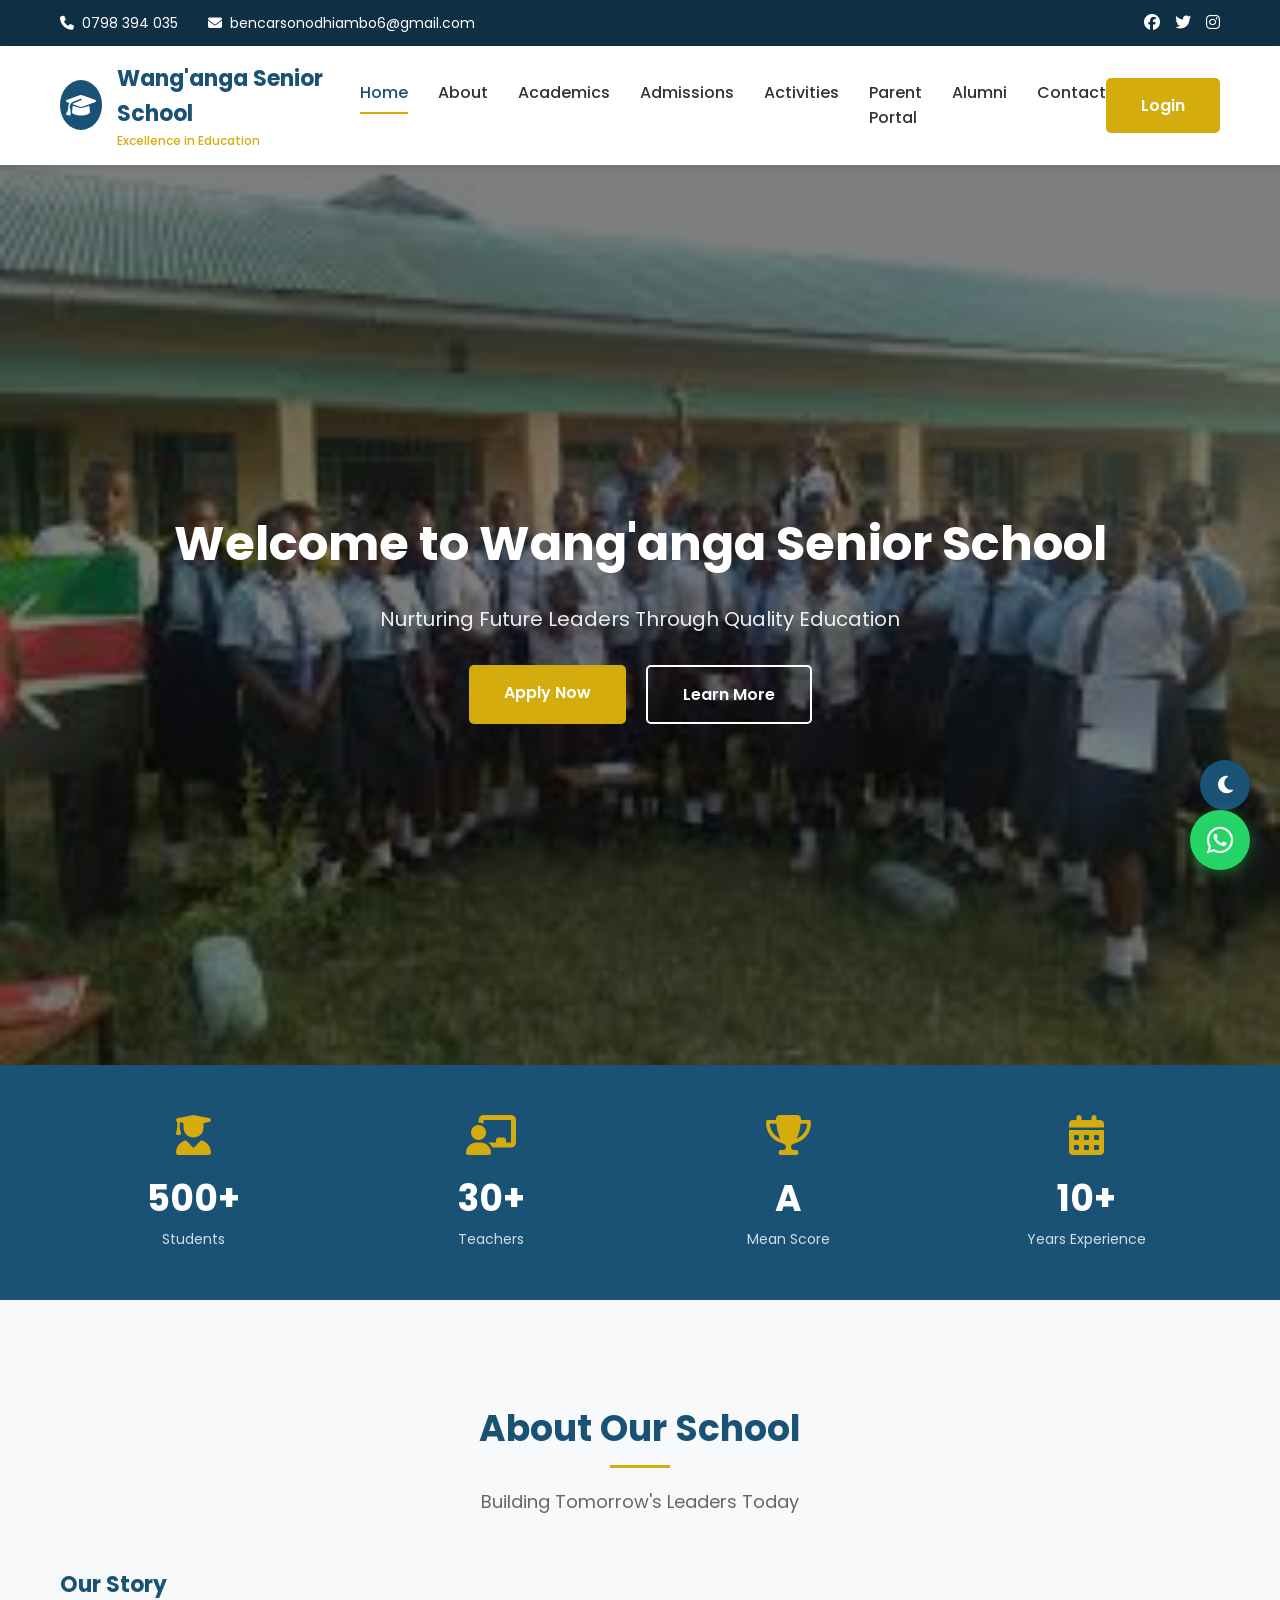
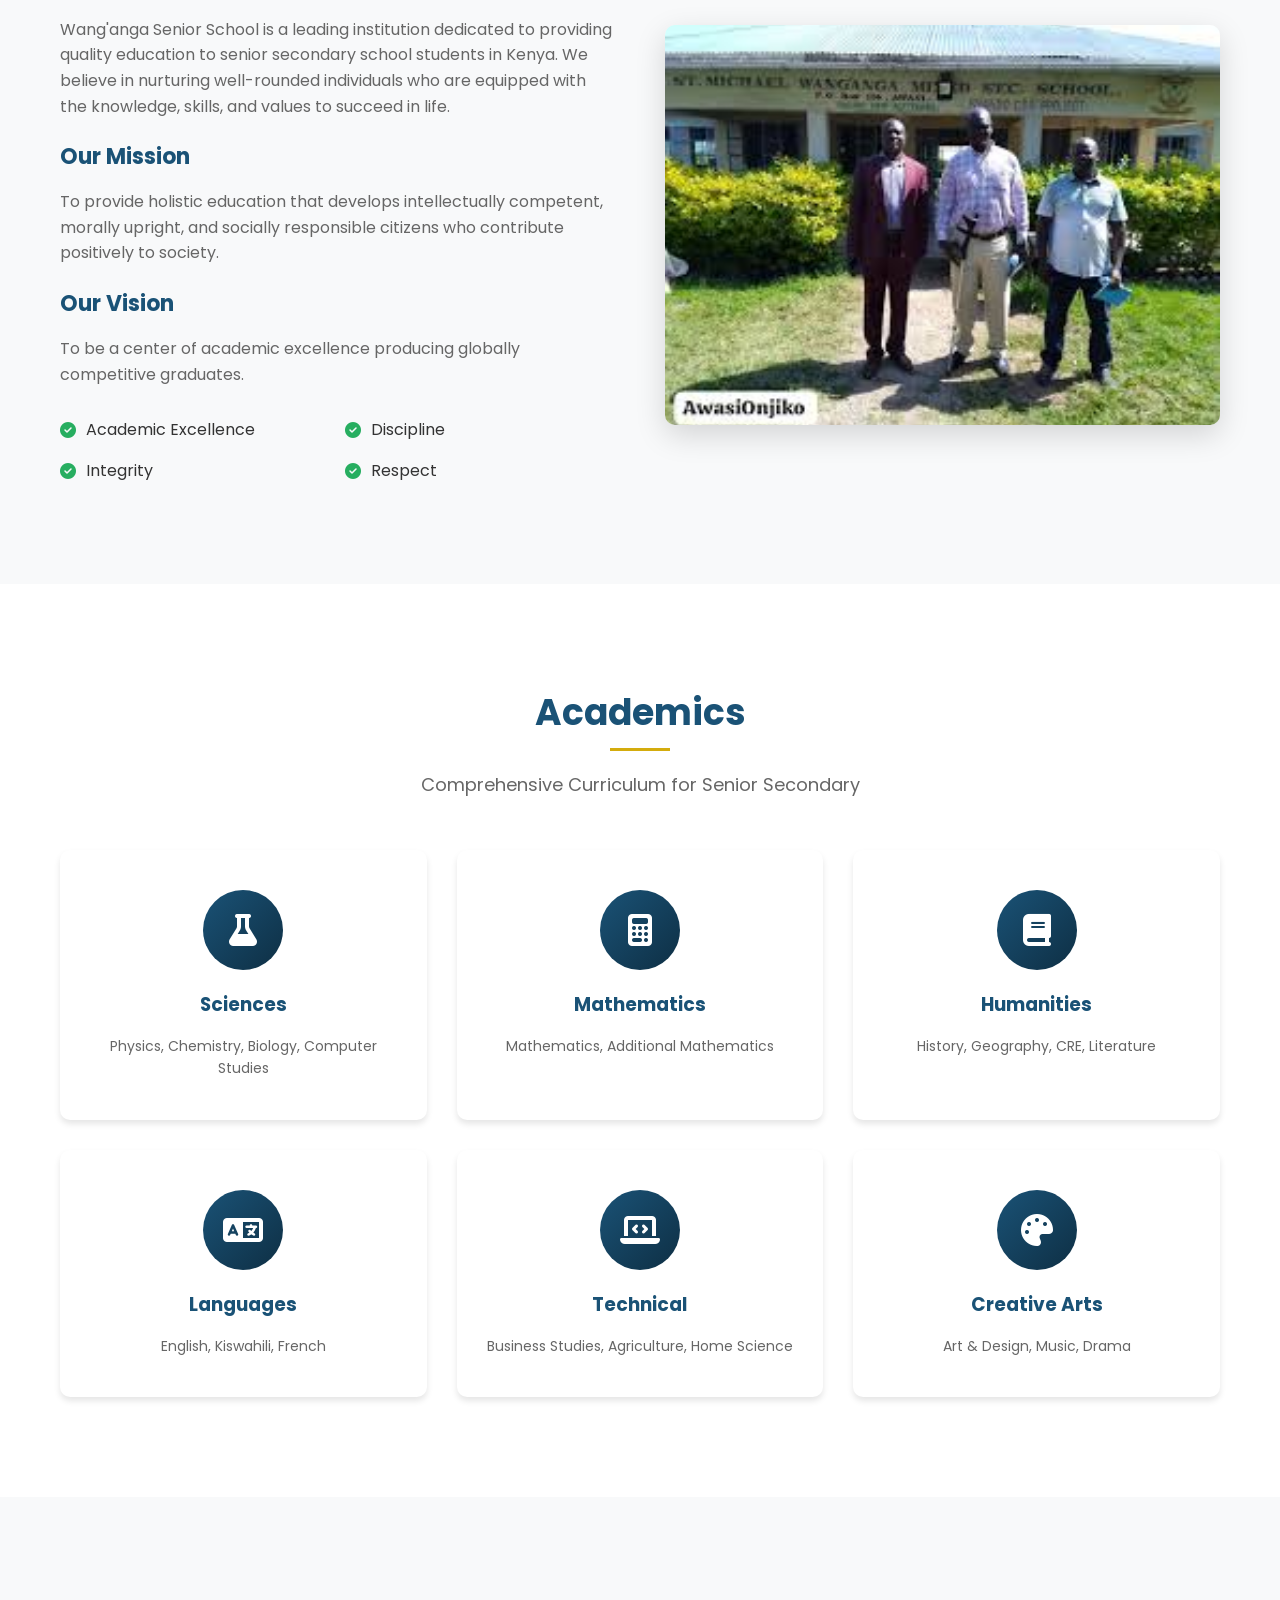
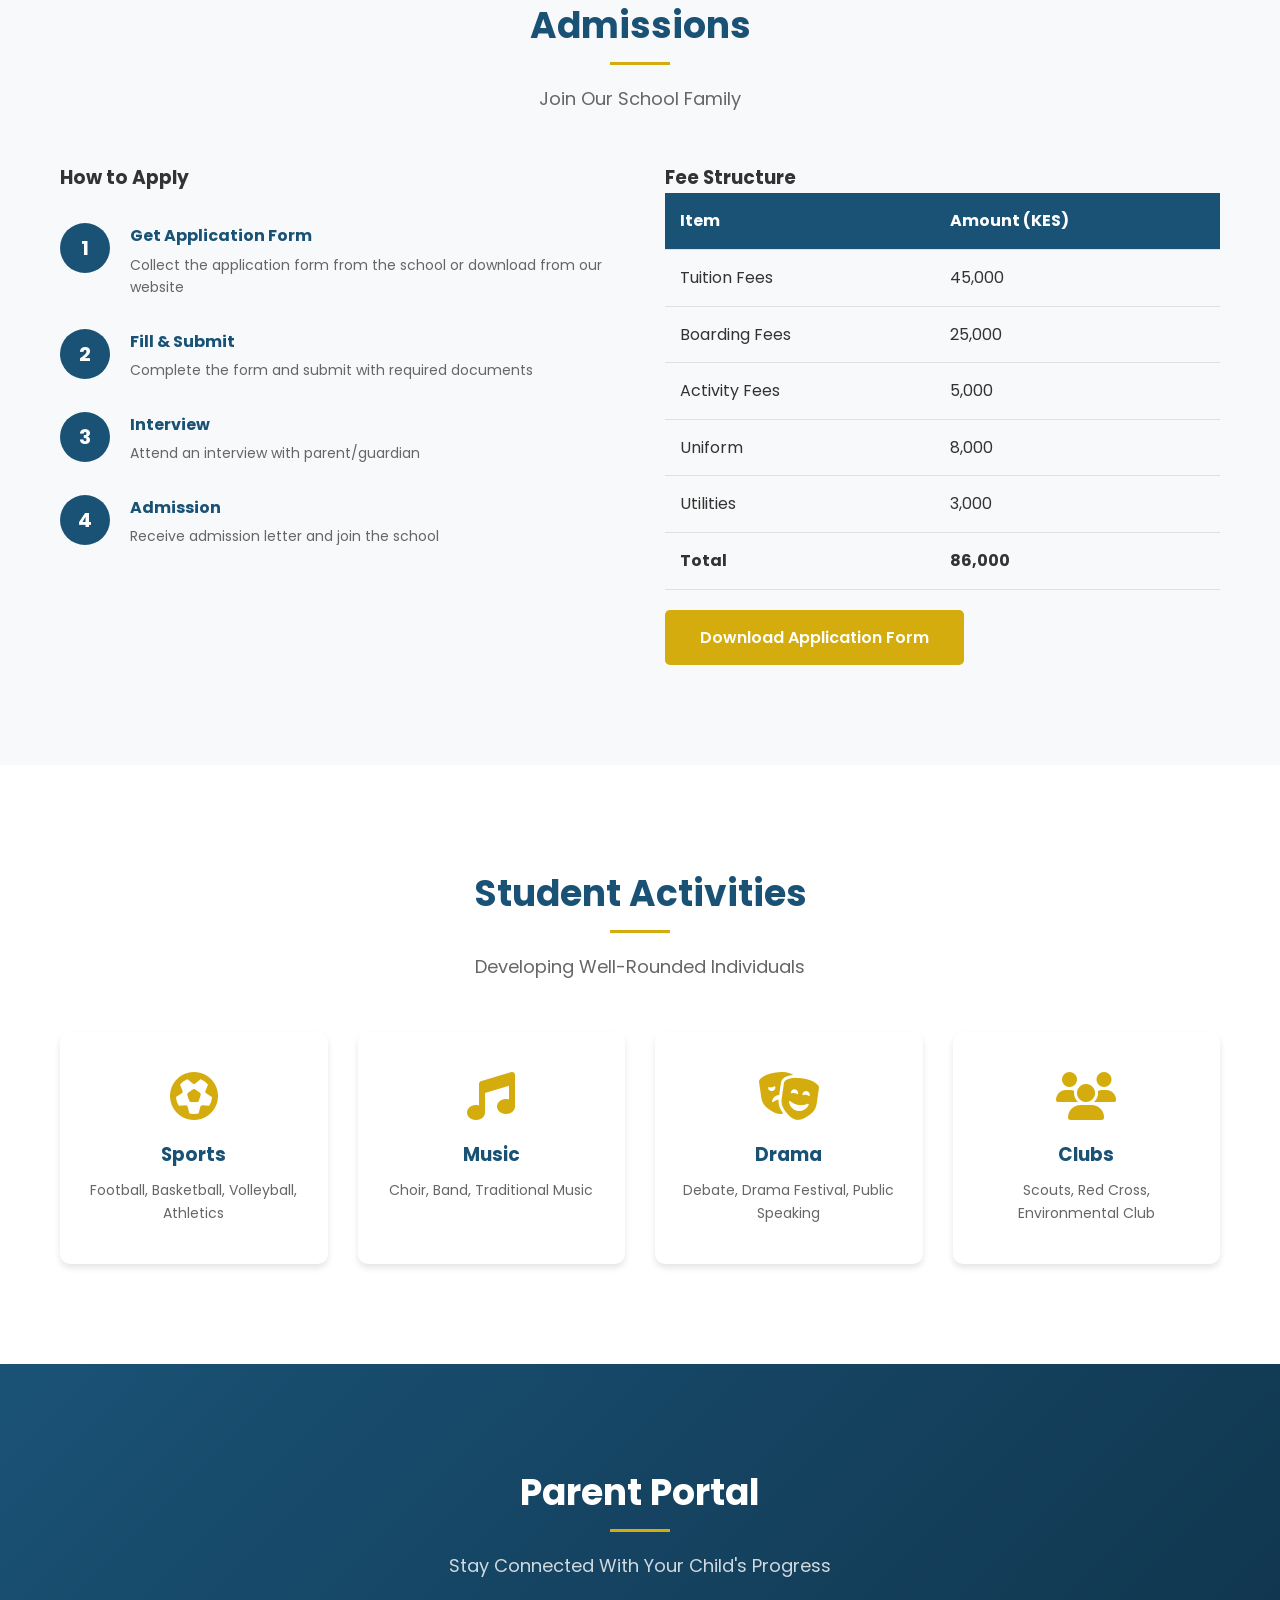
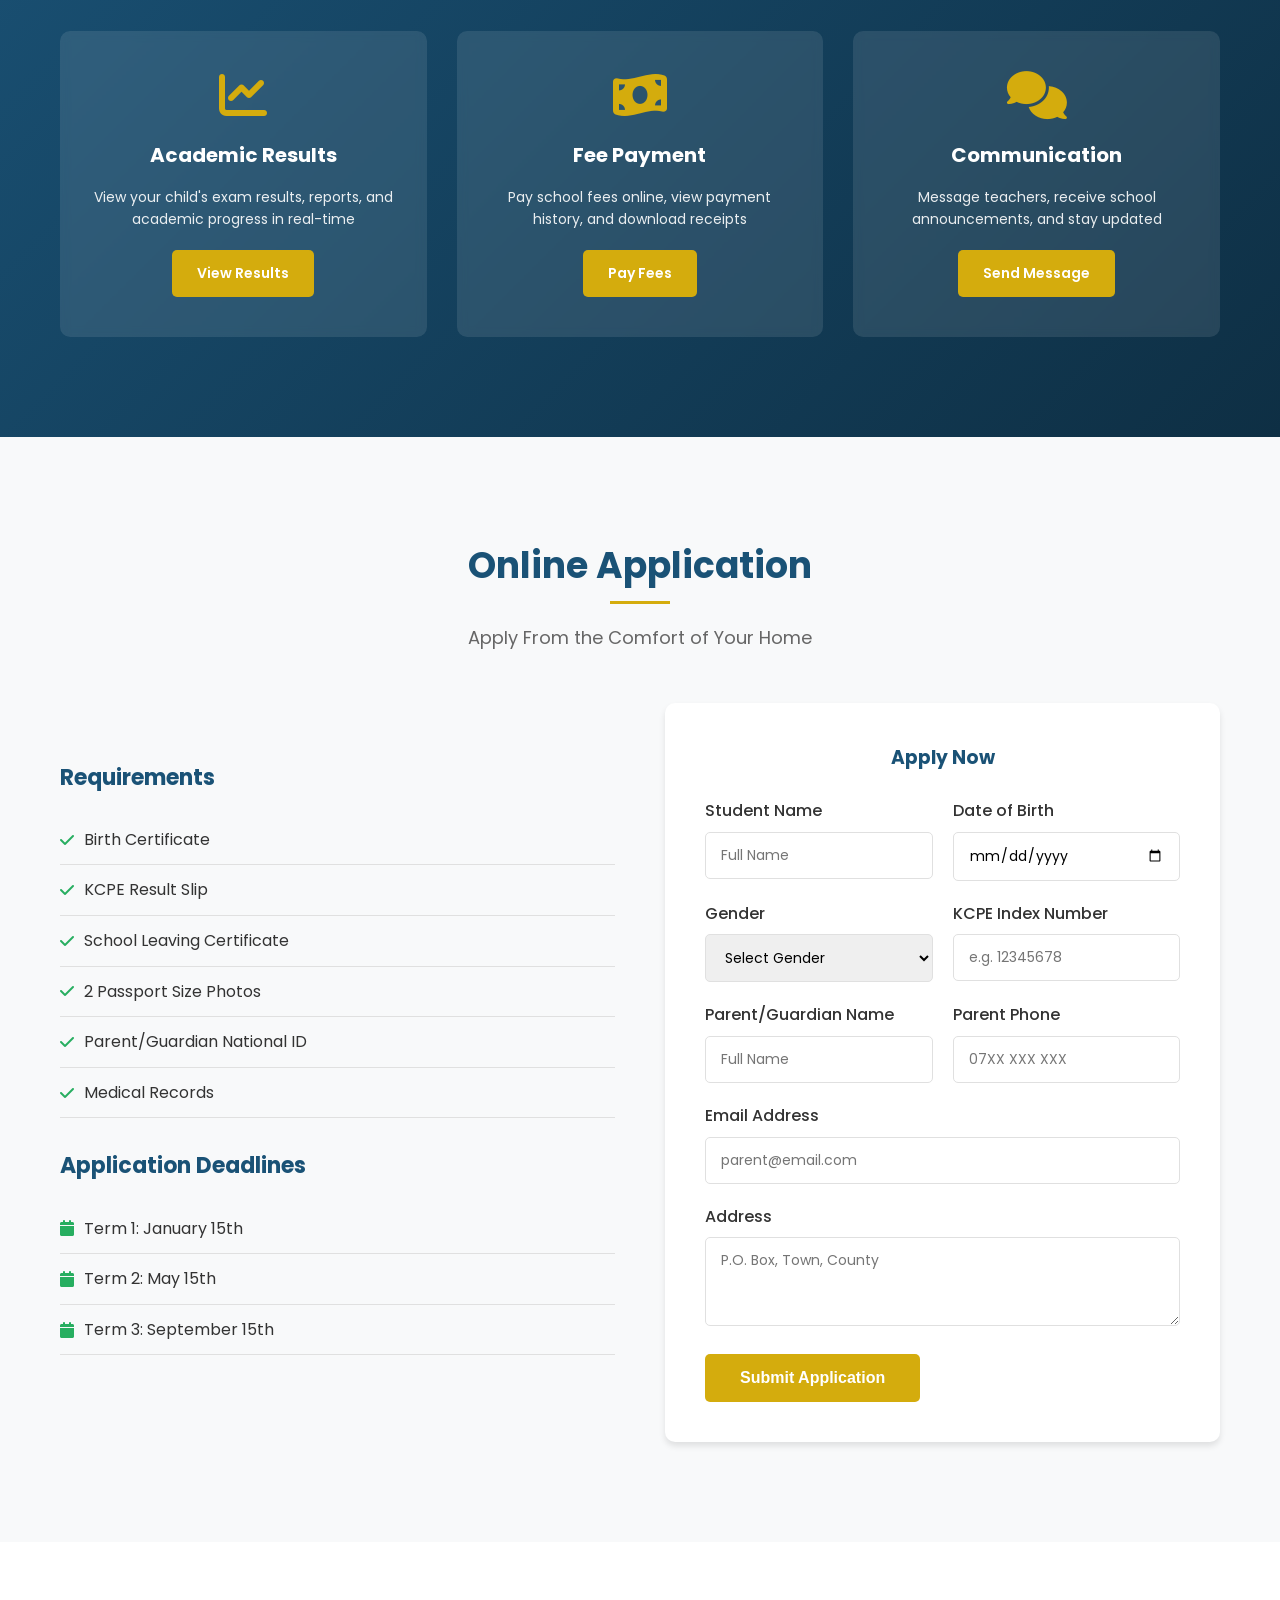
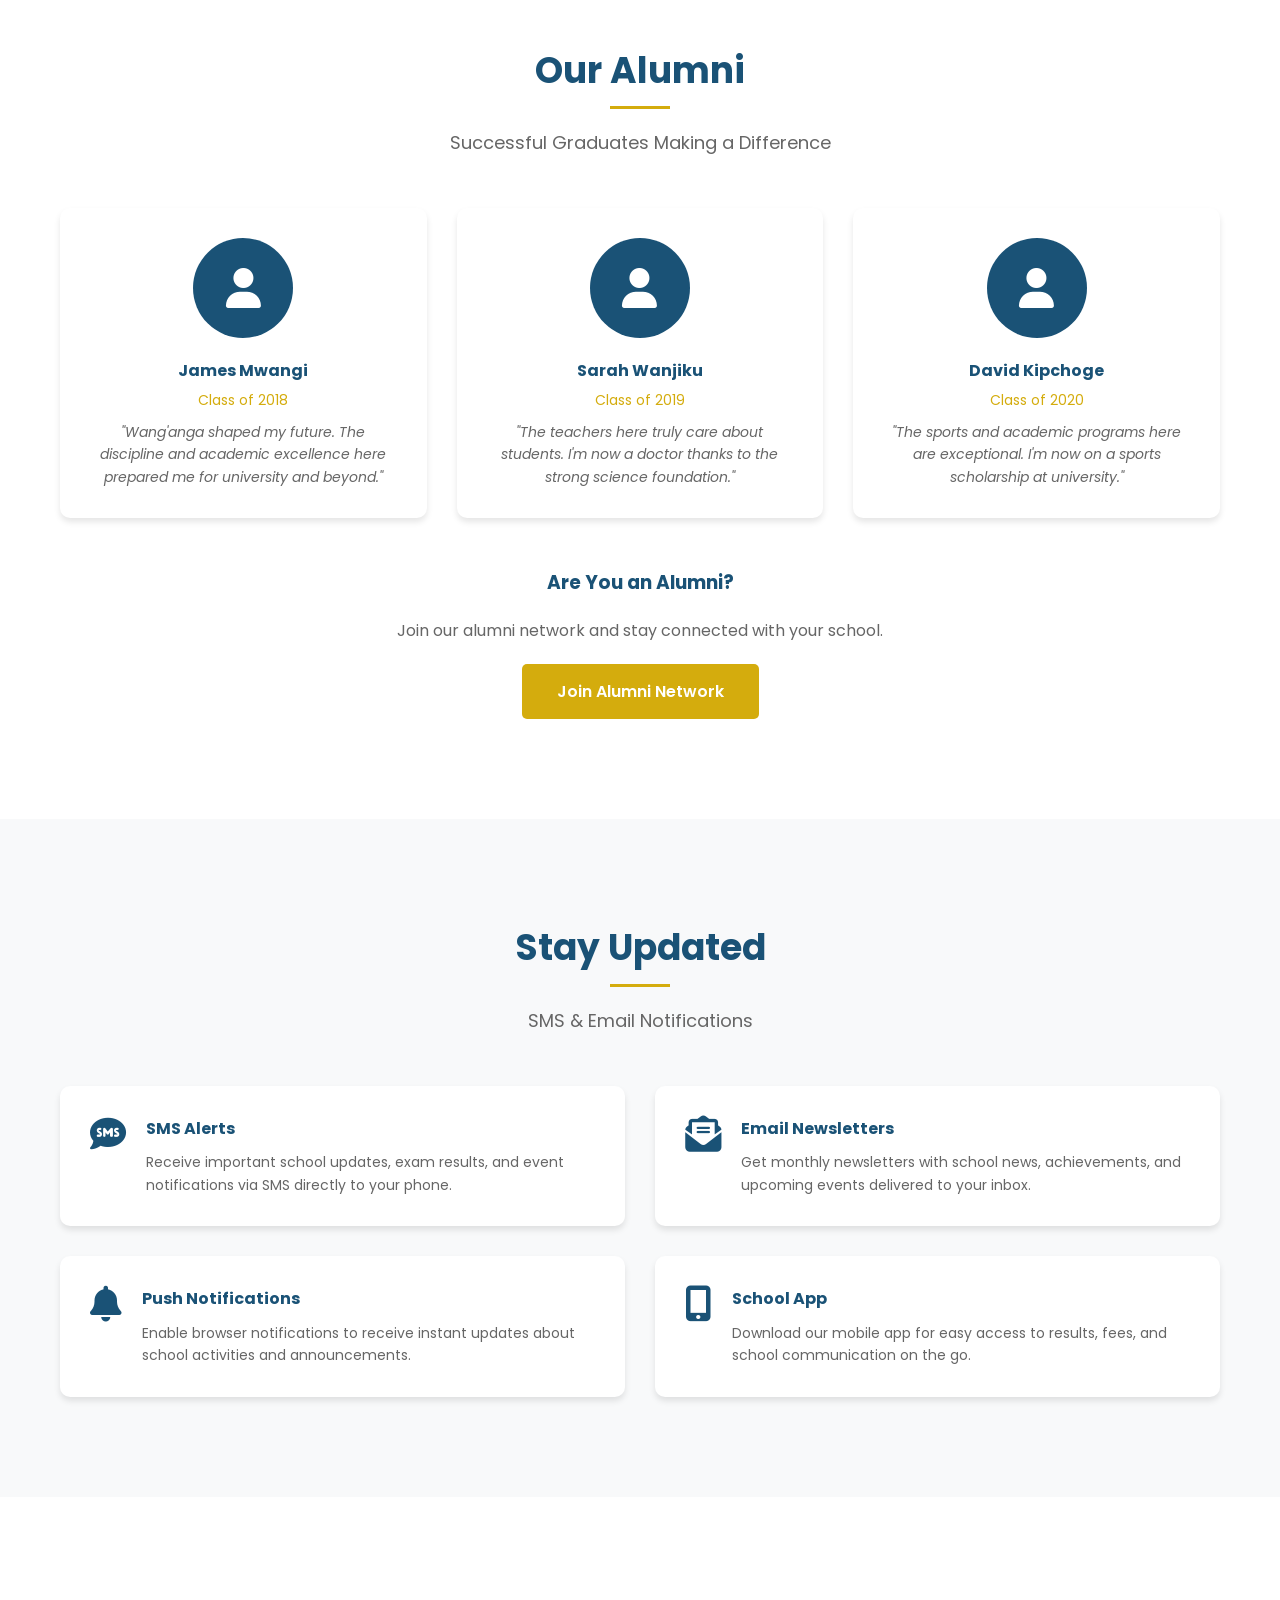
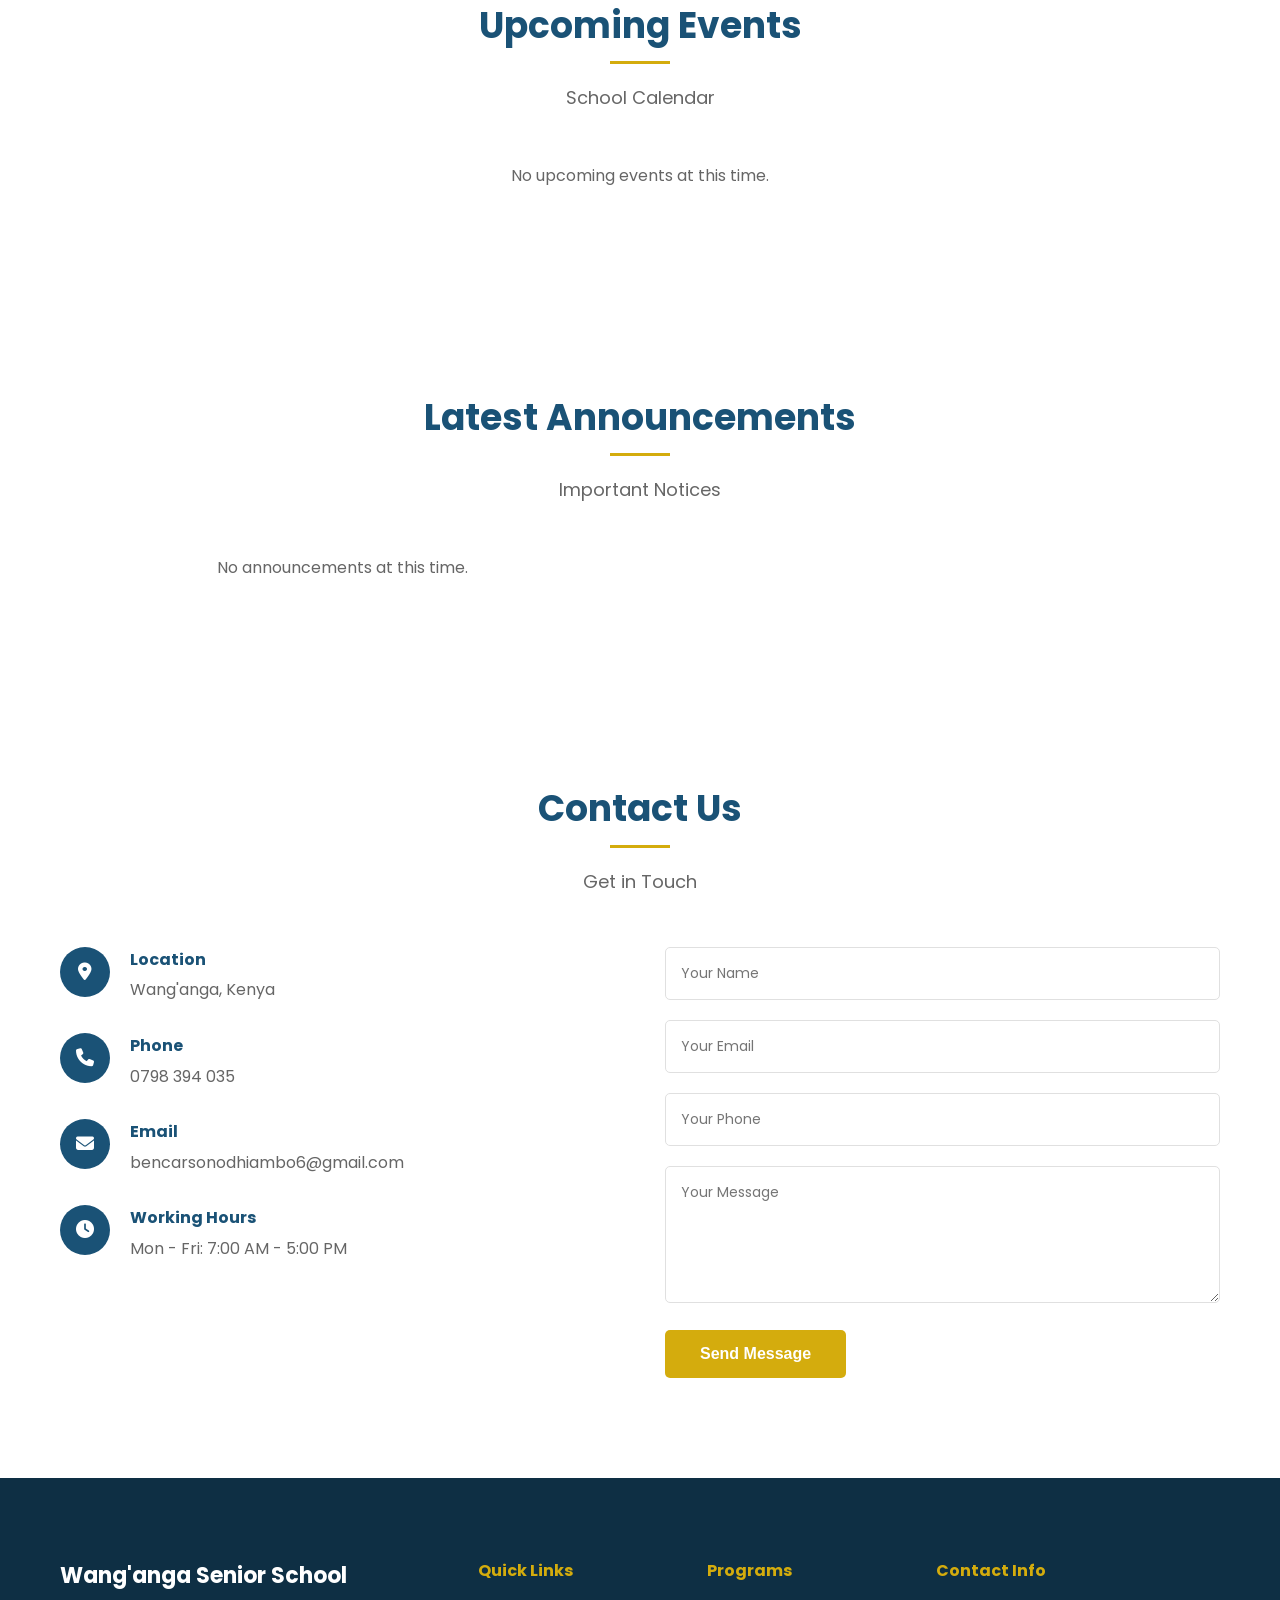
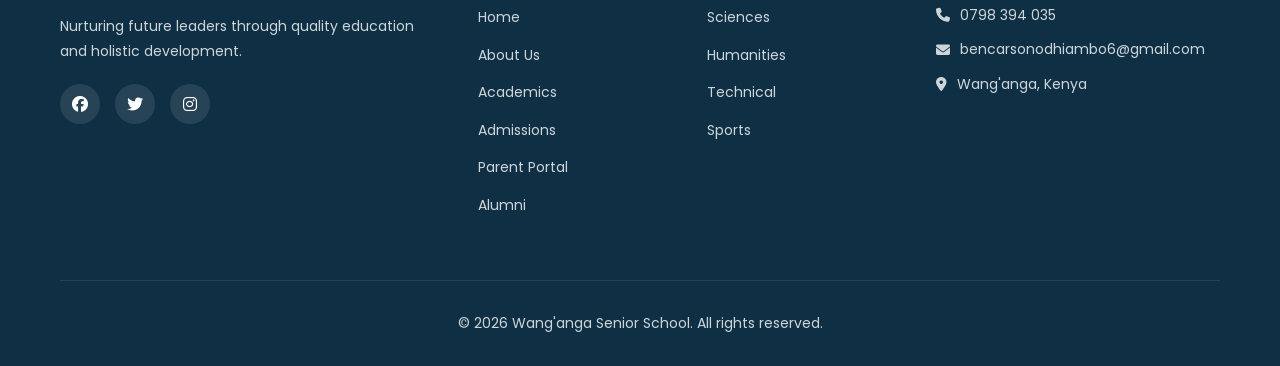
==== index.html @ b23c4b10 "Initial commit - Complete Wang'anga Senior School website with all portals, grading, attendance, tim" ====
<!DOCTYPE html>
<html lang="en">
<head>
    <meta charset="UTF-8">
    <meta name="viewport" content="width=device-width, initial-scale=1.0">
    <title>Wang'anga Senior School | Excellence in Education</title>
    <link rel="icon" type="image/svg+xml" href="images/favicon.svg">
    <link rel="manifest" href="manifest.json">
    <meta name="theme-color" content="#1a5276">
    <meta name="apple-mobile-web-app-capable" content="yes">
    <meta name="apple-mobile-web-app-status-bar-style" content="black-translucent">
    <link rel="apple-touch-icon" href="images/favicon.svg">
    <link rel="stylesheet" href="style.css">
    <link rel="preconnect" href="https://fonts.googleapis.com">
    <link href="https://fonts.googleapis.com/css2?family=Poppins:wght@300;400;500;600;700&display=swap" rel="stylesheet">
    <link rel="stylesheet" href="https://cdnjs.cloudflare.com/ajax/libs/font-awesome/6.4.0/css/all.min.css">
</head>
<body>

    <!-- Top Bar -->
    <div class="top-bar">
        <div class="container">
            <div class="top-bar-left">
                <span><i class="fas fa-phone"></i> 0798 394 035</span>
                <span><i class="fas fa-envelope"></i> bencarsonodhiambo6@gmail.com</span>
            </div>
            <div class="top-bar-right">
                <a href="#"><i class="fab fa-facebook"></i></a>
                <a href="#"><i class="fab fa-twitter"></i></a>
                <a href="#"><i class="fab fa-instagram"></i></a>
            </div>
        </div>
    </div>

    <!-- Header -->
    <header class="header">
        <div class="container">
            <div class="logo">
                <div class="logo-icon">
                    <i class="fas fa-graduation-cap"></i>
                </div>
                <div class="logo-text">
                    <h1>Wang'anga Senior School</h1>
                    <p>Excellence in Education</p>
                </div>
            </div>
            <nav class="nav">
                <ul>
                    <li><a href="#home" class="active">Home</a></li>
                    <li><a href="#about">About</a></li>
                    <li><a href="#academics">Academics</a></li>
                    <li><a href="#admissions">Admissions</a></li>
                    <li><a href="#activities">Activities</a></li>
                    <li><a href="#portal">Parent Portal</a></li>
                    <li><a href="#alumni">Alumni</a></li>
                    <li><a href="#contact">Contact</a></li>
                </ul>
            </nav>
            <div class="menu-toggle">
                <i class="fas fa-bars"></i>
            </div>
            <a href="login.html" class="btn btn-primary header-login-btn">Login</a>
        </div>
    </header>

    <!-- Hero Section -->
    <section id="home" class="hero">
        <div class="hero-overlay"></div>
        <div class="hero-content">
            <h2>Welcome to Wang'anga Senior School</h2>
            <p>Nurturing Future Leaders Through Quality Education</p>
            <div class="hero-buttons">
                <a href="#admissions" class="btn btn-primary">Apply Now</a>
                <a href="#about" class="btn btn-secondary">Learn More</a>
            </div>
        </div>
    </section>

    <!-- Stats Section -->
    <section class="stats">
        <div class="container">
            <div class="stat-item">
                <i class="fas fa-user-graduate"></i>
                <h3>500+</h3>
                <p>Students</p>
            </div>
            <div class="stat-item">
                <i class="fas fa-chalkboard-teacher"></i>
                <h3>30+</h3>
                <p>Teachers</p>
            </div>
            <div class="stat-item">
                <i class="fas fa-trophy"></i>
                <h3>A</h3>
                <p>Mean Score</p>
            </div>
            <div class="stat-item">
                <i class="fas fa-calendar-alt"></i>
                <h3>10+</h3>
                <p>Years Experience</p>
            </div>
        </div>
    </section>

    <!-- About Section -->
    <section id="about" class="about">
        <div class="container">
            <div class="section-header">
                <h2>About Our School</h2>
                <p>Building Tomorrow's Leaders Today</p>
            </div>
            <div class="about-content">
                <div class="about-text">
                    <h3>Our Story</h3>
                    <p>Wang'anga Senior School is a leading institution dedicated to providing quality education to senior secondary school students in Kenya. We believe in nurturing well-rounded individuals who are equipped with the knowledge, skills, and values to succeed in life.</p>
                    
                    <h3>Our Mission</h3>
                    <p>To provide holistic education that develops intellectually competent, morally upright, and socially responsible citizens who contribute positively to society.</p>
                    
                    <h3>Our Vision</h3>
                    <p>To be a center of academic excellence producing globally competitive graduates.</p>

                    <div class="values">
                        <div class="value-item">
                            <i class="fas fa-check-circle"></i>
                            <span>Academic Excellence</span>
                        </div>
                        <div class="value-item">
                            <i class="fas fa-check-circle"></i>
                            <span>Discipline</span>
                        </div>
                        <div class="value-item">
                            <i class="fas fa-check-circle"></i>
                            <span>Integrity</span>
                        </div>
                        <div class="value-item">
                            <i class="fas fa-check-circle"></i>
                            <span>Respect</span>
                        </div>
                    </div>
                </div>
                <div class="about-image">
                    <div class="school-photo">
                        <img src="images/school-photo.jpg" alt="Wang'anga Senior School">
                    </div>
                </div>
            </div>
        </div>
    </section>

    <!-- Academics Section -->
    <section id="academics" class="academics">
        <div class="container">
            <div class="section-header">
                <h2>Academics</h2>
                <p>Comprehensive Curriculum for Senior Secondary</p>
            </div>
            <div class="academic-grid">
                <div class="academic-card">
                    <div class="card-icon">
                        <i class="fas fa-flask"></i>
                    </div>
                    <h3>Sciences</h3>
                    <p>Physics, Chemistry, Biology, Computer Studies</p>
                </div>
                <div class="academic-card">
                    <div class="card-icon">
                        <i class="fas fa-calculator"></i>
                    </div>
                    <h3>Mathematics</h3>
                    <p>Mathematics, Additional Mathematics</p>
                </div>
                <div class="academic-card">
                    <div class="card-icon">
                        <i class="fas fa-book"></i>
                    </div>
                    <h3>Humanities</h3>
                    <p>History, Geography, CRE, Literature</p>
                </div>
                <div class="academic-card">
                    <div class="card-icon">
                        <i class="fas fa-language"></i>
                    </div>
                    <h3>Languages</h3>
                    <p>English, Kiswahili, French</p>
                </div>
                <div class="academic-card">
                    <div class="card-icon">
                        <i class="fas fa-laptop-code"></i>
                    </div>
                    <h3>Technical</h3>
                    <p>Business Studies, Agriculture, Home Science</p>
                </div>
                <div class="academic-card">
                    <div class="card-icon">
                        <i class="fas fa-palette"></i>
                    </div>
                    <h3>Creative Arts</h3>
                    <p>Art & Design, Music, Drama</p>
                </div>
            </div>
        </div>
    </section>

    <!-- Admissions Section -->
    <section id="admissions" class="admissions">
        <div class="container">
            <div class="section-header">
                <h2>Admissions</h2>
                <p>Join Our School Family</p>
            </div>
            <div class="admissions-content">
                <div class="admission-info">
                    <h3>How to Apply</h3>
                    <div class="steps">
                        <div class="step">
                            <div class="step-number">1</div>
                            <div class="step-text">
                                <h4>Get Application Form</h4>
                                <p>Collect the application form from the school or download from our website</p>
                            </div>
                        </div>
                        <div class="step">
                            <div class="step-number">2</div>
                            <div class="step-text">
                                <h4>Fill & Submit</h4>
                                <p>Complete the form and submit with required documents</p>
                            </div>
                        </div>
                        <div class="step">
                            <div class="step-number">3</div>
                            <div class="step-text">
                                <h4>Interview</h4>
                                <p>Attend an interview with parent/guardian</p>
                            </div>
                        </div>
                        <div class="step">
                            <div class="step-number">4</div>
                            <div class="step-text">
                                <h4>Admission</h4>
                                <p>Receive admission letter and join the school</p>
                            </div>
                        </div>
                    </div>
                </div>
                <div class="fee-structure">
                    <h3>Fee Structure</h3>
                    <table>
                        <tr>
                            <th>Item</th>
                            <th>Amount (KES)</th>
                        </tr>
                        <tr>
                            <td>Tuition Fees</td>
                            <td>45,000</td>
                        </tr>
                        <tr>
                            <td>Boarding Fees</td>
                            <td>25,000</td>
                        </tr>
                        <tr>
                            <td>Activity Fees</td>
                            <td>5,000</td>
                        </tr>
                        <tr>
                            <td>Uniform</td>
                            <td>8,000</td>
                        </tr>
                        <tr>
                            <td>Utilities</td>
                            <td>3,000</td>
                        </tr>
                        <tr class="total">
                            <td><strong>Total</strong></td>
                            <td><strong>86,000</strong></td>
                        </tr>
                    </table>
                    <a href="#" class="btn btn-primary">Download Application Form</a>
                </div>
            </div>
        </div>
    </section>

    <!-- Activities Section -->
    <section id="activities" class="activities">
        <div class="container">
            <div class="section-header">
                <h2>Student Activities</h2>
                <p>Developing Well-Rounded Individuals</p>
            </div>
            <div class="activities-grid">
                <div class="activity-card">
                    <i class="fas fa-futbol"></i>
                    <h3>Sports</h3>
                    <p>Football, Basketball, Volleyball, Athletics</p>
                </div>
                <div class="activity-card">
                    <i class="fas fa-music"></i>
                    <h3>Music</h3>
                    <p>Choir, Band, Traditional Music</p>
                </div>
                <div class="activity-card">
                    <i class="fas fa-theater-masks"></i>
                    <h3>Drama</h3>
                    <p>Debate, Drama Festival, Public Speaking</p>
                </div>
                <div class="activity-card">
                    <i class="fas fa-users"></i>
                    <h3>Clubs</h3>
                    <p>Scouts, Red Cross, Environmental Club</p>
                </div>
            </div>
        </div>
    </section>

    <!-- Parent Portal Section -->
    <section id="portal" class="parent-portal">
        <div class="container">
            <div class="section-header">
                <h2>Parent Portal</h2>
                <p>Stay Connected With Your Child's Progress</p>
            </div>
            <div class="portal-grid">
                <div class="portal-card">
                    <i class="fas fa-chart-line"></i>
                    <h3>Academic Results</h3>
                    <p>View your child's exam results, reports, and academic progress in real-time</p>
                    <a href="#" class="btn">View Results</a>
                </div>
                <div class="portal-card">
                    <i class="fas fa-money-bill-wave"></i>
                    <h3>Fee Payment</h3>
                    <p>Pay school fees online, view payment history, and download receipts</p>
                    <a href="#" class="btn">Pay Fees</a>
                </div>
                <div class="portal-card">
                    <i class="fas fa-comments"></i>
                    <h3>Communication</h3>
                    <p>Message teachers, receive school announcements, and stay updated</p>
                    <a href="#" class="btn">Send Message</a>
                </div>
            </div>
        </div>
    </section>

    <!-- Online Application Section -->
    <section id="apply" class="online-application">
        <div class="container">
            <div class="section-header">
                <h2>Online Application</h2>
                <p>Apply From the Comfort of Your Home</p>
            </div>
            <div class="application-content">
                <div class="requirements-list">
                    <h4>Requirements</h4>
                    <ul>
                        <li><i class="fas fa-check"></i> Birth Certificate</li>
                        <li><i class="fas fa-check"></i> KCPE Result Slip</li>
                        <li><i class="fas fa-check"></i> School Leaving Certificate</li>
                        <li><i class="fas fa-check"></i> 2 Passport Size Photos</li>
                        <li><i class="fas fa-check"></i> Parent/Guardian National ID</li>
                        <li><i class="fas fa-check"></i> Medical Records</li>
                    </ul>
                    <h4>Application Deadlines</h4>
                    <ul>
                        <li><i class="fas fa-calendar"></i> Term 1: January 15th</li>
                        <li><i class="fas fa-calendar"></i> Term 2: May 15th</li>
                        <li><i class="fas fa-calendar"></i> Term 3: September 15th</li>
                    </ul>
                </div>
                <div class="application-form">
                    <h3>Apply Now</h3>
                    <form>
                        <div class="form-row">
                            <div class="form-group">
                                <label>Student Name</label>
                                <input type="text" placeholder="Full Name" required>
                            </div>
                            <div class="form-group">
                                <label>Date of Birth</label>
                                <input type="date" required>
                            </div>
                        </div>
                        <div class="form-row">
                            <div class="form-group">
                                <label>Gender</label>
                                <select required>
                                    <option value="">Select Gender</option>
                                    <option value="male">Male</option>
                                    <option value="female">Female</option>
                                </select>
                            </div>
                            <div class="form-group">
                                <label>KCPE Index Number</label>
                                <input type="text" placeholder="e.g. 12345678" required>
                            </div>
                        </div>
                        <div class="form-row">
                            <div class="form-group">
                                <label>Parent/Guardian Name</label>
                                <input type="text" placeholder="Full Name" required>
                            </div>
                            <div class="form-group">
                                <label>Parent Phone</label>
                                <input type="tel" placeholder="07XX XXX XXX" required>
                            </div>
                        </div>
                        <div class="form-group">
                            <label>Email Address</label>
                            <input type="email" placeholder="parent@email.com" required>
                        </div>
                        <div class="form-group">
                            <label>Address</label>
                            <textarea placeholder="P.O. Box, Town, County" rows="3" required></textarea>
                        </div>
                        <button type="submit" class="btn btn-primary">Submit Application</button>
                    </form>
                </div>
            </div>
        </div>
    </section>

    <!-- Alumni Section -->
    <section id="alumni" class="alumni">
        <div class="container">
            <div class="section-header">
                <h2>Our Alumni</h2>
                <p>Successful Graduates Making a Difference</p>
            </div>
            <div class="alumni-content" id="alumniList">
                <!-- Populated dynamically -->
            </div>
            <div class="alumni-cta" style="text-align: center; margin-top: 50px;">
                <h3 style="margin-bottom: 20px; color: var(--primary);">Are You an Alumni?</h3>
                <p style="margin-bottom: 20px; color: var(--text-light);">Join our alumni network and stay connected with your school.</p>
                <a href="alumni-apply.html" class="btn btn-primary">Join Alumni Network</a>
            </div>
        </div>
    </section>

    <script>
        // Load approved alumni
        (function() {
            const alumni = JSON.parse(localStorage.getItem('wanganga_alumni') || '[]');
            const approved = alumni.filter(a => a.status === 'Approved');
            const list = document.getElementById('alumniList');
            if (!approved.length) {
                list.innerHTML = `
                    <div class="alumni-card"><div class="alumni-avatar"><i class="fas fa-user"></i></div><h4>James Mwangi</h4><div class="year">Class of 2018</div><p>"Wang'anga shaped my future. The discipline and academic excellence here prepared me for university and beyond."</p></div>
                    <div class="alumni-card"><div class="alumni-avatar"><i class="fas fa-user"></i></div><h4>Sarah Wanjiku</h4><div class="year">Class of 2019</div><p>"The teachers here truly care about students. I'm now a doctor thanks to the strong science foundation."</p></div>
                    <div class="alumni-card"><div class="alumni-avatar"><i class="fas fa-user"></i></div><h4>David Kipchoge</h4><div class="year">Class of 2020</div><p>"The sports and academic programs here are exceptional. I'm now on a sports scholarship at university."</p></div>
                `;
            } else {
                list.innerHTML = approved.slice(0, 6).map(a => `
                    <div class="alumni-card">
                        <div class="alumni-avatar"><i class="fas fa-user-graduate"></i></div>
                        <h4>${a.currentName || a.name}</h4>
                        <div class="year">KCSE ${a.kcseYear}</div>
                        <p>${a.message || 'Proud alumni of Wang\'anga Senior School.'}</p>
                        <small style="color:var(--text-light)">${a.occupation || ''} ${a.company ? 'at ' + a.company : ''}</small>
                    </div>
                `).join('');
            }
        })();
    </script>

    <!-- Notifications Section -->
    <section class="notifications">
        <div class="container">
            <div class="section-header">
                <h2>Stay Updated</h2>
                <p>SMS & Email Notifications</p>
            </div>
            <div class="notifications-grid">
                <div class="notification-card">
                    <i class="fas fa-sms"></i>
                    <div>
                        <h4>SMS Alerts</h4>
                        <p>Receive important school updates, exam results, and event notifications via SMS directly to your phone.</p>
                    </div>
                </div>
                <div class="notification-card">
                    <i class="fas fa-envelope-open-text"></i>
                    <div>
                        <h4>Email Newsletters</h4>
                        <p>Get monthly newsletters with school news, achievements, and upcoming events delivered to your inbox.</p>
                    </div>
                </div>
                <div class="notification-card">
                    <i class="fas fa-bell"></i>
                    <div>
                        <h4>Push Notifications</h4>
                        <p>Enable browser notifications to receive instant updates about school activities and announcements.</p>
                    </div>
                </div>
                <div class="notification-card">
                    <i class="fas fa-mobile-alt"></i>
                    <div>
                        <h4>School App</h4>
                        <p>Download our mobile app for easy access to results, fees, and school communication on the go.</p>
                    </div>
                </div>
            </div>
        </div>
    </section>

    <!-- Upcoming Events -->
    <section class="activities" id="events-section">
        <div class="container">
            <div class="section-header">
                <h2>Upcoming Events</h2>
                <p>School Calendar</p>
            </div>
            <div class="activities-grid" id="homeEvents"><p style="text-align:center;color:var(--text-light)">Loading events...</p></div>
        </div>
    </section>

    <!-- Latest Announcements -->
    <section class="notifications" style="background:var(--white)">
        <div class="container">
            <div class="section-header">
                <h2>Latest Announcements</h2>
                <p>Important Notices</p>
            </div>
            <div class="notifications-grid" id="homeAnnouncements"><p style="text-align:center;color:var(--text-light)">Loading announcements...</p></div>
        </div>
    </section>

    <!-- Contact Section -->
    <section id="contact" class="contact">
        <div class="container">
            <div class="section-header">
                <h2>Contact Us</h2>
                <p>Get in Touch</p>
            </div>
            <div class="contact-content">
                <div class="contact-info">
                    <div class="contact-item">
                        <i class="fas fa-map-marker-alt"></i>
                        <div>
                            <h4>Location</h4>
                            <p>Wang'anga, Kenya</p>
                        </div>
                    </div>
                    <div class="contact-item">
                        <i class="fas fa-phone"></i>
                        <div>
                            <h4>Phone</h4>
                            <p>0798 394 035</p>
                        </div>
                    </div>
                    <div class="contact-item">
                        <i class="fas fa-envelope"></i>
                        <div>
                            <h4>Email</h4>
                            <p>bencarsonodhiambo6@gmail.com</p>
                        </div>
                    </div>
                    <div class="contact-item">
                        <i class="fas fa-clock"></i>
                        <div>
                            <h4>Working Hours</h4>
                            <p>Mon - Fri: 7:00 AM - 5:00 PM</p>
                        </div>
                    </div>
                </div>
                <div class="contact-form">
                    <form>
                        <div class="form-group">
                            <input type="text" placeholder="Your Name" required>
                        </div>
                        <div class="form-group">
                            <input type="email" placeholder="Your Email" required>
                        </div>
                        <div class="form-group">
                            <input type="tel" placeholder="Your Phone" required>
                        </div>
                        <div class="form-group">
                            <textarea placeholder="Your Message" rows="5" required></textarea>
                        </div>
                        <button type="submit" class="btn btn-primary">Send Message</button>
                    </form>
                </div>
            </div>
        </div>
    </section>

    <!-- Footer -->
    <footer class="footer">
        <div class="container">
            <div class="footer-grid">
                <div class="footer-col">
                    <h3>Wang'anga Senior School</h3>
                    <p>Nurturing future leaders through quality education and holistic development.</p>
                    <div class="social-links">
                        <a href="#"><i class="fab fa-facebook"></i></a>
                        <a href="#"><i class="fab fa-twitter"></i></a>
                        <a href="#"><i class="fab fa-instagram"></i></a>
                    </div>
                </div>
                <div class="footer-col">
                    <h4>Quick Links</h4>
                    <ul>
                        <li><a href="#home">Home</a></li>
                        <li><a href="#about">About Us</a></li>
                        <li><a href="#academics">Academics</a></li>
                        <li><a href="#admissions">Admissions</a></li>
                        <li><a href="#portal">Parent Portal</a></li>
                        <li><a href="#alumni">Alumni</a></li>
                    </ul>
                </div>
                <div class="footer-col">
                    <h4>Programs</h4>
                    <ul>
                        <li><a href="#">Sciences</a></li>
                        <li><a href="#">Humanities</a></li>
                        <li><a href="#">Technical</a></li>
                        <li><a href="#">Sports</a></li>
                    </ul>
                </div>
                <div class="footer-col">
                    <h4>Contact Info</h4>
                    <ul class="contact-list">
                        <li><i class="fas fa-phone"></i> 0798 394 035</li>
                        <li><i class="fas fa-envelope"></i> bencarsonodhiambo6@gmail.com</li>
                        <li><i class="fas fa-map-marker-alt"></i> Wang'anga, Kenya</li>
                    </ul>
                </div>
            </div>
            <div class="footer-bottom">
                <p>&copy; 2026 Wang'anga Senior School. All rights reserved.</p>
            </div>
        </div>
    </footer>

    <!-- WhatsApp Chat Widget -->
    <div class="whatsapp-widget">
        <div class="whatsapp-popup" id="whatsappPopup">
            <div class="whatsapp-popup-header">
                <h4>Wang'anga Senior School</h4>
                <p>We typically reply within minutes</p>
            </div>
            <div class="whatsapp-popup-body">
                <p>Hello! How can we help you today? Click below to chat with us on WhatsApp.</p>
                <a href="https://wa.me/254798394035?text=Hello%20Wang'anga%20Senior%20School%2C%20I%20would%20like%20to%20inquire%20about%20admissions." target="_blank">
                    <i class="fab fa-whatsapp"></i> Start Chat
                </a>
            </div>
        </div>
        <div class="whatsapp-btn" onclick="toggleWhatsApp()">
            <i class="fab fa-whatsapp"></i>
        </div>
    </div>

    <script>
        // Mobile Menu Toggle
        const menuToggle = document.querySelector('.menu-toggle');
        const nav = document.querySelector('.nav');

        menuToggle.addEventListener('click', () => {
            nav.classList.toggle('active');
        });

        // Smooth Scrolling
        document.querySelectorAll('a[href^="#"]').forEach(anchor => {
            anchor.addEventListener('click', function(e) {
                e.preventDefault();
                const target = document.querySelector(this.getAttribute('href'));
                if (target) {
                    target.scrollIntoView({ behavior: 'smooth' });
                }
            });
        });

        // Header Scroll Effect
        window.addEventListener('scroll', () => {
            const header = document.querySelector('.header');
            if (window.scrollY > 100) {
                header.classList.add('scrolled');
            } else {
                header.classList.remove('scrolled');
            }
        });

        // WhatsApp Widget Toggle
        function toggleWhatsApp() {
            const popup = document.getElementById('whatsappPopup');
            popup.classList.toggle('active');
        }

        // Close WhatsApp popup when clicking outside
        document.addEventListener('click', (e) => {
            const widget = document.querySelector('.whatsapp-widget');
            const popup = document.getElementById('whatsappPopup');
            if (!widget.contains(e.target)) {
                popup.classList.remove('active');
            }
        });

        // Load Upcoming Events
        (function() {
            const events = JSON.parse(localStorage.getItem('wanganga_events') || '[]');
            const container = document.getElementById('homeEvents');
            if (!events.length) {
                container.innerHTML = '<p style="text-align:center;color:var(--text-light);grid-column:1/-1">No upcoming events at this time.</p>';
            } else {
                const sorted = events.sort((a, b) => new Date(a.date) - new Date(b.date)).slice(0, 6);
                const typeIcons = { event: 'fas fa-calendar-check', exam: 'fas fa-pen-fancy', holiday: 'fas fa-umbrella-beach', deadline: 'fas fa-clock' };
                const typeColors = { event: 'var(--primary)', exam: '#e74c3c', holiday: '#27ae60', deadline: '#d4ac0d' };
                container.innerHTML = sorted.map(e => `
                    <div class="activity-card" style="text-align:left">
                        <div style="display:flex;align-items:center;gap:10px;margin-bottom:10px">
                            <i class="${typeIcons[e.type] || 'fas fa-calendar'}" style="font-size:20px;color:${typeColors[e.type] || 'var(--primary)'}"></i>
                            <h4 style="margin:0">${e.title}</h4>
                        </div>
                        <p><i class="fas fa-clock" style="color:var(--secondary)"></i> ${e.date}${e.endDate ? ' - ' + e.endDate : ''}</p>
                        <p style="color:var(--text-light);font-size:13px;margin-top:5px">${e.description || ''}</p>
                    </div>
                `).join('');
            }
        })();

        // Load Latest Announcements
        (function() {
            const announcements = JSON.parse(localStorage.getItem('wanganga_announcements') || '[]');
            const container = document.getElementById('homeAnnouncements');
            if (!announcements.length) {
                container.innerHTML = '<p style="text-align:center;color:var(--text-light)">No announcements at this time.</p>';
            } else {
                container.innerHTML = announcements.slice(0, 4).map(a => `
                    <div class="notification-card">
                        <i class="fas fa-bullhorn" style="color:var(--secondary)"></i>
                        <div>
                            <h4>${a.title}</h4>
                            <p>${a.message}</p>
                            <small style="color:var(--text-light)">${a.date} - ${a.author || 'Admin'}</small>
                        </div>
                    </div>
                `).join('');
            }
        })();
    </script>

    <!-- Back to Top Button -->
    <button class="back-to-top" id="backToTop" onclick="window.scrollTo({top:0,behavior:'smooth'})"><i class="fas fa-arrow-up"></i></button>

    <!-- Dark Mode Toggle -->
    <button class="dark-mode-toggle" id="darkModeToggle" onclick="toggleDarkMode()"><i class="fas fa-moon"></i></button>

    <script>
        // Back to top button visibility
        window.addEventListener('scroll', function() {
            const btn = document.getElementById('backToTop');
            if (window.scrollY > 400) btn.classList.add('visible');
            else btn.classList.remove('visible');
        });

        // Dark mode
        function toggleDarkMode() {
            document.body.classList.toggle('dark-mode');
            const isDark = document.body.classList.contains('dark-mode');
            localStorage.setItem('wanganga_dark_mode', isDark);
            document.getElementById('darkModeToggle').innerHTML = isDark ? '<i class="fas fa-sun"></i>' : '<i class="fas fa-moon"></i>';
        }
        if (localStorage.getItem('wanganga_dark_mode') === 'true') {
            document.body.classList.add('dark-mode');
            document.getElementById('darkModeToggle').innerHTML = '<i class="fas fa-sun"></i>';
        }
    </script>
</body>
</html>
---- style.css ----
/* ===== CSS Variables ===== */
:root {
    --primary: #1a5276;
    --primary-dark: #0e2f44;
    --secondary: #d4ac0d;
    --accent: #27ae60;
    --text: #333333;
    --text-light: #666666;
    --white: #ffffff;
    --light: #f8f9fa;
    --border: #e0e0e0;
    --shadow: 0 4px 6px rgba(0,0,0,0.1);
    --shadow-lg: 0 10px 30px rgba(0,0,0,0.15);
    --transition: all 0.3s ease;
}

/* ===== Reset & Base ===== */
* {
    margin: 0;
    padding: 0;
    box-sizing: border-box;
}

html {
    scroll-behavior: smooth;
}

body {
    font-family: 'Poppins', sans-serif;
    line-height: 1.6;
    color: var(--text);
}

a {
    text-decoration: none;
    color: inherit;
}

ul {
    list-style: none;
}

.container {
    max-width: 1200px;
    margin: 0 auto;
    padding: 0 20px;
}

/* ===== Top Bar ===== */
.top-bar {
    background: var(--primary-dark);
    color: var(--white);
    padding: 10px 0;
    font-size: 14px;
}

.top-bar .container {
    display: flex;
    justify-content: space-between;
    align-items: center;
}

.top-bar-left {
    display: flex;
    gap: 30px;
}

.top-bar-left span {
    display: flex;
    align-items: center;
    gap: 8px;
}

.top-bar-right {
    display: flex;
    gap: 15px;
}

.top-bar-right a {
    color: var(--white);
    font-size: 16px;
    transition: var(--transition);
}

.top-bar-right a:hover {
    color: var(--secondary);
}

/* ===== Header ===== */
.header {
    background: var(--white);
    padding: 15px 0;
    position: sticky;
    top: 0;
    z-index: 1000;
    box-shadow: var(--shadow);
    transition: var(--transition);
}

.header.scrolled {
    padding: 10px 0;
    box-shadow: var(--shadow-lg);
}

.header .container {
    display: flex;
    justify-content: space-between;
    align-items: center;
}

.logo {
    display: flex;
    align-items: center;
    gap: 15px;
}

.logo-icon {
    width: 50px;
    height: 50px;
    background: var(--primary);
    border-radius: 50%;
    display: flex;
    align-items: center;
    justify-content: center;
    color: var(--white);
    font-size: 24px;
}

.logo-text h1 {
    font-size: 22px;
    color: var(--primary);
    font-weight: 700;
}

.logo-text p {
    font-size: 12px;
    color: var(--secondary);
    font-weight: 500;
}

.nav ul {
    display: flex;
    gap: 30px;
}

.nav a {
    font-weight: 500;
    padding: 10px 0;
    position: relative;
    transition: var(--transition);
}

.nav a::after {
    content: '';
    position: absolute;
    bottom: 0;
    left: 0;
    width: 0;
    height: 2px;
    background: var(--secondary);
    transition: var(--transition);
}

.nav a:hover::after,
.nav a.active::after {
    width: 100%;
}

.nav a:hover,
.nav a.active {
    color: var(--primary);
}

.menu-toggle {
    display: none;
    font-size: 24px;
    cursor: pointer;
}

.header-login-btn {
    padding: 10px 25px;
    font-size: 14px;
}

/* ===== Hero Section ===== */
.hero {
    height: 100vh;
    min-height: 600px;
    background: linear-gradient(135deg, var(--primary) 0%, var(--primary-dark) 100%);
    display: flex;
    align-items: center;
    justify-content: center;
    text-align: center;
    position: relative;
    background-size: cover;
    background-position: center;
    background-image: url('images/hero-bg.jpg');
}

.hero-overlay {
    position: absolute;
    top: 0;
    left: 0;
    width: 100%;
    height: 100%;
    background: rgba(0,0,0,0.5);
}

.hero-content {
    position: relative;
    z-index: 1;
    color: var(--white);
    padding: 0 20px;
}

.hero-content h2 {
    font-size: 48px;
    margin-bottom: 20px;
    font-weight: 700;
}

.hero-content p {
    font-size: 20px;
    margin-bottom: 30px;
    opacity: 0.9;
}

.hero-buttons {
    display: flex;
    gap: 20px;
    justify-content: center;
}

/* ===== Buttons ===== */
.btn {
    display: inline-block;
    padding: 15px 35px;
    border-radius: 5px;
    font-weight: 600;
    transition: var(--transition);
    cursor: pointer;
    border: none;
    font-size: 16px;
}

.btn-primary {
    background: var(--secondary);
    color: var(--white);
}

.btn-primary:hover {
    background: #c9a208;
    transform: translateY(-3px);
    box-shadow: var(--shadow-lg);
}

.btn-secondary {
    background: transparent;
    color: var(--white);
    border: 2px solid var(--white);
}

.btn-secondary:hover {
    background: var(--white);
    color: var(--primary);
}

/* ===== Stats Section ===== */
.stats {
    background: var(--primary);
    padding: 50px 0;
}

.stats .container {
    display: grid;
    grid-template-columns: repeat(4, 1fr);
    gap: 30px;
    text-align: center;
    color: var(--white);
}

.stat-item i {
    font-size: 40px;
    margin-bottom: 15px;
    color: var(--secondary);
}

.stat-item h3 {
    font-size: 36px;
    font-weight: 700;
}

.stat-item p {
    font-size: 14px;
    opacity: 0.8;
}

/* ===== Section Styles ===== */
.section-header {
    text-align: center;
    margin-bottom: 50px;
}

.section-header h2 {
    font-size: 36px;
    color: var(--primary);
    margin-bottom: 10px;
    position: relative;
    display: inline-block;
}

.section-header h2::after {
    content: '';
    position: absolute;
    bottom: -10px;
    left: 50%;
    transform: translateX(-50%);
    width: 60px;
    height: 3px;
    background: var(--secondary);
}

.section-header p {
    color: var(--text-light);
    font-size: 18px;
    margin-top: 20px;
}

/* ===== About Section ===== */
.about {
    padding: 100px 0;
    background: var(--light);
}

.about-content {
    display: grid;
    grid-template-columns: 1fr 1fr;
    gap: 50px;
    align-items: center;
}

.about-text h3 {
    color: var(--primary);
    margin-bottom: 15px;
    font-size: 22px;
}

.about-text p {
    margin-bottom: 20px;
    color: var(--text-light);
}

.values {
    display: grid;
    grid-template-columns: repeat(2, 1fr);
    gap: 15px;
    margin-top: 30px;
}

.value-item {
    display: flex;
    align-items: center;
    gap: 10px;
}

.value-item i {
    color: var(--accent);
}

.school-photo {
    width: 100%;
    height: 400px;
    border-radius: 10px;
    overflow: hidden;
    box-shadow: var(--shadow-lg);
}

.school-photo img {
    width: 100%;
    height: 100%;
    object-fit: cover;
}

/* ===== Academics Section ===== */
.academics {
    padding: 100px 0;
}

.academic-grid {
    display: grid;
    grid-template-columns: repeat(3, 1fr);
    gap: 30px;
}

.academic-card {
    background: var(--white);
    padding: 40px 30px;
    border-radius: 10px;
    text-align: center;
    box-shadow: var(--shadow);
    transition: var(--transition);
}

.academic-card:hover {
    transform: translateY(-10px);
    box-shadow: var(--shadow-lg);
}

.card-icon {
    width: 80px;
    height: 80px;
    background: linear-gradient(135deg, var(--primary) 0%, var(--primary-dark) 100%);
    border-radius: 50%;
    display: flex;
    align-items: center;
    justify-content: center;
    margin: 0 auto 20px;
    color: var(--white);
    font-size: 32px;
}

.academic-card h3 {
    color: var(--primary);
    margin-bottom: 15px;
}

.academic-card p {
    color: var(--text-light);
    font-size: 14px;
}

/* ===== Admissions Section ===== */
.admissions {
    padding: 100px 0;
    background: var(--light);
}

.admissions-content {
    display: grid;
    grid-template-columns: 1fr 1fr;
    gap: 50px;
}

.steps {
    margin-top: 30px;
}

.step {
    display: flex;
    gap: 20px;
    margin-bottom: 30px;
}

.step-number {
    width: 50px;
    height: 50px;
    background: var(--primary);
    border-radius: 50%;
    display: flex;
    align-items: center;
    justify-content: center;
    color: var(--white);
    font-weight: 700;
    font-size: 20px;
    flex-shrink: 0;
}

.step-text h4 {
    color: var(--primary);
    margin-bottom: 5px;
}

.step-text p {
    color: var(--text-light);
    font-size: 14px;
}

.fee-structure table {
    width: 100%;
    border-collapse: collapse;
    margin-bottom: 20px;
}

.fee-structure th,
.fee-structure td {
    padding: 15px;
    text-align: left;
    border-bottom: 1px solid var(--border);
}

.fee-structure th {
    background: var(--primary);
    color: var(--white);
}

.fee-structure .total {
    background: var(--light);
}

/* ===== Activities Section ===== */
.activities {
    padding: 100px 0;
}

.activities-grid {
    display: grid;
    grid-template-columns: repeat(4, 1fr);
    gap: 30px;
}

.activity-card {
    background: var(--white);
    padding: 40px 20px;
    border-radius: 10px;
    text-align: center;
    box-shadow: var(--shadow);
    transition: var(--transition);
}

.activity-card:hover {
    transform: translateY(-5px);
    box-shadow: var(--shadow-lg);
}

.activity-card i {
    font-size: 48px;
    color: var(--secondary);
    margin-bottom: 20px;
}

.activity-card h3 {
    color: var(--primary);
    margin-bottom: 10px;
}

.activity-card p {
    color: var(--text-light);
    font-size: 14px;
}

/* ===== Parent Portal Section ===== */
.parent-portal {
    padding: 100px 0;
    background: linear-gradient(135deg, var(--primary) 0%, var(--primary-dark) 100%);
    color: var(--white);
}

.parent-portal .section-header h2 {
    color: var(--white);
}

.parent-portal .section-header p {
    color: rgba(255,255,255,0.8);
}

.portal-grid {
    display: grid;
    grid-template-columns: repeat(3, 1fr);
    gap: 30px;
}

.portal-card {
    background: rgba(255,255,255,0.1);
    padding: 40px 30px;
    border-radius: 10px;
    text-align: center;
    transition: var(--transition);
    backdrop-filter: blur(5px);
}

.portal-card:hover {
    background: rgba(255,255,255,0.2);
    transform: translateY(-5px);
}

.portal-card i {
    font-size: 48px;
    color: var(--secondary);
    margin-bottom: 20px;
}

.portal-card h3 {
    margin-bottom: 15px;
    font-size: 20px;
}

.portal-card p {
    font-size: 14px;
    opacity: 0.9;
    margin-bottom: 20px;
}

.portal-card .btn {
    background: var(--secondary);
    color: var(--white);
    padding: 12px 25px;
    font-size: 14px;
}

/* ===== Online Application Section ===== */
.online-application {
    padding: 100px 0;
    background: var(--light);
}

.application-content {
    display: grid;
    grid-template-columns: 1fr 1fr;
    gap: 50px;
    align-items: center;
}

.application-form {
    background: var(--white);
    padding: 40px;
    border-radius: 10px;
    box-shadow: var(--shadow);
}

.application-form h3 {
    color: var(--primary);
    margin-bottom: 25px;
    text-align: center;
}

.form-row {
    display: grid;
    grid-template-columns: 1fr 1fr;
    gap: 20px;
}

.form-group {
    margin-bottom: 20px;
}

.form-group label {
    display: block;
    margin-bottom: 8px;
    color: var(--text);
    font-weight: 500;
}

.form-group input,
.form-group select,
.form-group textarea {
    width: 100%;
    padding: 12px 15px;
    border: 1px solid var(--border);
    border-radius: 5px;
    font-family: inherit;
    font-size: 14px;
    transition: var(--transition);
}

.form-group input:focus,
.form-group select:focus,
.form-group textarea:focus {
    outline: none;
    border-color: var(--primary);
    box-shadow: 0 0 0 3px rgba(26,82,118,0.1);
}

.requirements-list h4 {
    color: var(--primary);
    margin-bottom: 20px;
    font-size: 22px;
}

.requirements-list ul {
    margin-bottom: 30px;
}

.requirements-list li {
    padding: 12px 0;
    border-bottom: 1px solid var(--border);
    display: flex;
    align-items: center;
    gap: 10px;
}

.requirements-list li i {
    color: var(--accent);
}

/* ===== Alumni Section ===== */
.alumni {
    padding: 100px 0;
}

.alumni-content {
    display: grid;
    grid-template-columns: repeat(3, 1fr);
    gap: 30px;
}

.alumni-card {
    background: var(--white);
    padding: 30px;
    border-radius: 10px;
    box-shadow: var(--shadow);
    text-align: center;
    transition: var(--transition);
}

.alumni-card:hover {
    transform: translateY(-5px);
    box-shadow: var(--shadow-lg);
}

.alumni-avatar {
    width: 100px;
    height: 100px;
    background: var(--primary);
    border-radius: 50%;
    display: flex;
    align-items: center;
    justify-content: center;
    margin: 0 auto 20px;
    color: var(--white);
    font-size: 40px;
}

.alumni-card h4 {
    color: var(--primary);
    margin-bottom: 5px;
}

.alumni-card .year {
    color: var(--secondary);
    font-size: 14px;
    margin-bottom: 10px;
}

.alumni-card p {
    color: var(--text-light);
    font-size: 14px;
    font-style: italic;
}

/* ===== Notifications Section ===== */
.notifications {
    padding: 100px 0;
    background: var(--light);
}

.notifications-grid {
    display: grid;
    grid-template-columns: repeat(2, 1fr);
    gap: 30px;
}

.notification-card {
    background: var(--white);
    padding: 30px;
    border-radius: 10px;
    box-shadow: var(--shadow);
    display: flex;
    gap: 20px;
    align-items: flex-start;
}

.notification-card i {
    font-size: 36px;
    color: var(--primary);
    flex-shrink: 0;
}

.notification-card h4 {
    color: var(--primary);
    margin-bottom: 10px;
}

.notification-card p {
    color: var(--text-light);
    font-size: 14px;
}

/* ===== Contact Section ===== */
.contact {
    padding: 100px 0;
}

.contact-content {
    display: grid;
    grid-template-columns: 1fr 1fr;
    gap: 50px;
}

.contact-item {
    display: flex;
    gap: 20px;
    margin-bottom: 30px;
}

.contact-item i {
    width: 50px;
    height: 50px;
    background: var(--primary);
    border-radius: 50%;
    display: flex;
    align-items: center;
    justify-content: center;
    color: var(--white);
    font-size: 18px;
    flex-shrink: 0;
}

.contact-item h4 {
    color: var(--primary);
    margin-bottom: 5px;
}

.contact-item p {
    color: var(--text-light);
}

.contact-form .form-group {
    margin-bottom: 20px;
}

.contact-form input,
.contact-form textarea {
    width: 100%;
    padding: 15px;
    border: 1px solid var(--border);
    border-radius: 5px;
    font-family: inherit;
    font-size: 14px;
    transition: var(--transition);
}

.contact-form input:focus,
.contact-form textarea:focus {
    outline: none;
    border-color: var(--primary);
    box-shadow: 0 0 0 3px rgba(26,82,118,0.1);
}

/* ===== Footer ===== */
.footer {
    background: var(--primary-dark);
    color: var(--white);
    padding: 80px 0 30px;
}

.footer-grid {
    display: grid;
    grid-template-columns: 2fr 1fr 1fr 1.5fr;
    gap: 40px;
    margin-bottom: 50px;
}

.footer h3,
.footer h4 {
    margin-bottom: 20px;
}

.footer h3 {
    font-size: 22px;
}

.footer h4 {
    font-size: 16px;
    color: var(--secondary);
}

.footer p {
    opacity: 0.8;
    font-size: 14px;
    line-height: 1.8;
}

.social-links {
    display: flex;
    gap: 15px;
    margin-top: 20px;
}

.social-links a {
    width: 40px;
    height: 40px;
    background: rgba(255,255,255,0.1);
    border-radius: 50%;
    display: flex;
    align-items: center;
    justify-content: center;
    transition: var(--transition);
}

.social-links a:hover {
    background: var(--secondary);
}

.footer ul li {
    margin-bottom: 12px;
}

.footer ul li a {
    opacity: 0.8;
    transition: var(--transition);
    font-size: 14px;
}

.footer ul li a:hover {
    opacity: 1;
    color: var(--secondary);
}

.contact-list li {
    display: flex;
    align-items: center;
    gap: 10px;
    opacity: 0.8;
    font-size: 14px;
}

.footer-bottom {
    text-align: center;
    padding-top: 30px;
    border-top: 1px solid rgba(255,255,255,0.1);
}

.footer-bottom p {
    font-size: 14px;
}

/* ===== WhatsApp Widget ===== */
.whatsapp-widget {
    position: fixed;
    bottom: 30px;
    right: 30px;
    z-index: 9999;
}

.whatsapp-btn {
    width: 60px;
    height: 60px;
    background: #25D366;
    border-radius: 50%;
    display: flex;
    align-items: center;
    justify-content: center;
    color: var(--white);
    font-size: 30px;
    box-shadow: 0 4px 15px rgba(37,211,102,0.4);
    transition: var(--transition);
    cursor: pointer;
}

.whatsapp-btn:hover {
    transform: scale(1.1);
    box-shadow: 0 6px 20px rgba(37,211,102,0.5);
}

.whatsapp-popup {
    position: absolute;
    bottom: 80px;
    right: 0;
    width: 320px;
    background: var(--white);
    border-radius: 10px;
    box-shadow: var(--shadow-lg);
    display: none;
    overflow: hidden;
}

.whatsapp-popup.active {
    display: block;
}

.whatsapp-popup-header {
    background: #075E54;
    color: var(--white);
    padding: 20px;
    text-align: center;
}

.whatsapp-popup-header h4 {
    margin-bottom: 5px;
}

.whatsapp-popup-header p {
    font-size: 12px;
    opacity: 0.9;
}

.whatsapp-popup-body {
    padding: 20px;
    text-align: center;
}

.whatsapp-popup-body p {
    margin-bottom: 20px;
    color: var(--text-light);
    font-size: 14px;
}

.whatsapp-popup-body a {
    display: inline-block;
    background: #25D366;
    color: var(--white);
    padding: 12px 30px;
    border-radius: 25px;
    font-weight: 600;
    transition: var(--transition);
}

.whatsapp-popup-body a:hover {
    background: #1da851;
}

/* ===== Responsive Design ===== */
@media (max-width: 992px) {
    .nav {
        display: none;
        position: absolute;
        top: 100%;
        left: 0;
        width: 100%;
        background: var(--white);
        padding: 20px;
        box-shadow: var(--shadow-lg);
    }

    .nav.active {
        display: block;
    }

    .nav ul {
        flex-direction: column;
        gap: 15px;
    }

    .menu-toggle {
        display: block;
    }

    .stats .container {
        grid-template-columns: repeat(2, 1fr);
    }

    .about-content,
    .admissions-content,
    .application-content,
    .contact-content {
        grid-template-columns: 1fr;
    }

    .academic-grid {
        grid-template-columns: repeat(2, 1fr);
    }

    .activities-grid {
        grid-template-columns: repeat(2, 1fr);
    }

    .portal-grid {
        grid-template-columns: 1fr;
    }

    .alumni-content {
        grid-template-columns: 1fr;
    }

    .notifications-grid {
        grid-template-columns: 1fr;
    }

    .footer-grid {
        grid-template-columns: repeat(2, 1fr);
    }
}

@media (max-width: 576px) {
    .top-bar-left {
        flex-direction: column;
        gap: 10px;
    }

    .hero-content h2 {
        font-size: 32px;
    }

    .hero-content p {
        font-size: 16px;
    }

    .hero-buttons {
        flex-direction: column;
    }

    .stats .container {
        grid-template-columns: 1fr;
    }

    .academic-grid,
    .activities-grid {
        grid-template-columns: 1fr;
    }

    .footer-grid {
        grid-template-columns: 1fr;
    }

    .form-row {
        grid-template-columns: 1fr;
    }

    .whatsapp-widget {
        bottom: 20px;
        right: 20px;
    }

    .whatsapp-btn {
        width: 50px;
        height: 50px;
        font-size: 24px;
    }
}

/* ===== Login Page ===== */
.login-body {
    background: linear-gradient(135deg, var(--primary) 0%, var(--primary-dark) 100%);
    min-height: 100vh;
    display: flex;
    align-items: center;
    justify-content: center;
}

.login-container {
    width: 100%;
    max-width: 1000px;
    padding: 40px 20px;
}

.login-header {
    text-align: center;
    margin-bottom: 50px;
}

.login-logo .logo-icon {
    width: 80px;
    height: 80px;
    background: var(--white);
    border-radius: 50%;
    display: flex;
    align-items: center;
    justify-content: center;
    margin: 0 auto 20px;
    color: var(--primary);
    font-size: 36px;
}

.login-logo h1 {
    color: var(--white);
    font-size: 32px;
    margin-bottom: 10px;
}

.login-logo p {
    color: rgba(255,255,255,0.8);
    font-size: 16px;
}

.login-grid {
    display: grid;
    grid-template-columns: repeat(3, 1fr);
    gap: 20px;
    margin-bottom: 40px;
}

.login-card {
    background: var(--white);
    padding: 35px 20px;
    border-radius: 15px;
    text-align: center;
    cursor: pointer;
    transition: var(--transition);
    box-shadow: var(--shadow);
}

.login-card:hover {
    transform: translateY(-10px);
    box-shadow: var(--shadow-lg);
}

.login-card .card-icon {
    width: 70px;
    height: 70px;
    border-radius: 50%;
    display: flex;
    align-items: center;
    justify-content: center;
    margin: 0 auto 20px;
    font-size: 28px;
    color: var(--white);
}

.admin-icon { background: linear-gradient(135deg, #c0392b, #e74c3c); }
.student-icon { background: linear-gradient(135deg, #2980b9, #3498db); }
.teacher-icon { background: linear-gradient(135deg, #27ae60, #2ecc71); }
.parent-icon { background: linear-gradient(135deg, #8e44ad, #9b59b6); }
.applicant-icon { background: linear-gradient(135deg, #d4ac0d, #f1c40f); }
.alumni-icon { background: linear-gradient(135deg, #1a5276, #2980b9); }

.login-card h3 {
    color: var(--primary);
    margin-bottom: 8px;
    font-size: 18px;
}

.login-card p {
    color: var(--text-light);
    font-size: 12px;
}

.login-footer {
    text-align: center;
}

.login-footer a {
    color: var(--white);
    font-size: 14px;
    opacity: 0.9;
    transition: var(--transition);
}

.login-footer a:hover {
    opacity: 1;
    color: var(--secondary);
}

/* ===== Login Modal ===== */
.login-modal {
    position: fixed;
    top: 0;
    left: 0;
    width: 100%;
    height: 100%;
    background: rgba(0,0,0,0.6);
    display: none;
    align-items: center;
    justify-content: center;
    z-index: 10000;
}

.login-modal.active {
    display: flex;
}

.modal-content {
    background: var(--white);
    width: 100%;
    max-width: 420px;
    border-radius: 15px;
    overflow: hidden;
    box-shadow: var(--shadow-lg);
    animation: modalSlide 0.3s ease;
}

@keyframes modalSlide {
    from {
        opacity: 0;
        transform: translateY(-30px);
    }
    to {
        opacity: 1;
        transform: translateY(0);
    }
}

.modal-header {
    background: var(--primary);
    color: var(--white);
    padding: 25px 30px;
    display: flex;
    justify-content: space-between;
    align-items: center;
}

.modal-header h3 {
    font-size: 20px;
}

.close-modal {
    font-size: 28px;
    cursor: pointer;
    transition: var(--transition);
}

.close-modal:hover {
    color: var(--secondary);
}

.modal-body {
    padding: 40px 30px;
}

.modal-icon {
    width: 80px;
    height: 80px;
    background: var(--primary);
    border-radius: 50%;
    display: flex;
    align-items: center;
    justify-content: center;
    margin: 0 auto 30px;
    color: var(--white);
    font-size: 32px;
}

.modal-body .form-group {
    margin-bottom: 20px;
}

.modal-body label {
    display: block;
    margin-bottom: 8px;
    font-weight: 500;
    color: var(--text);
}

.modal-body input[type="text"],
.modal-body input[type="password"] {
    width: 100%;
    padding: 14px 15px;
    border: 1px solid var(--border);
    border-radius: 8px;
    font-family: inherit;
    font-size: 14px;
    transition: var(--transition);
}

.modal-body input:focus {
    outline: none;
    border-color: var(--primary);
    box-shadow: 0 0 0 3px rgba(26,82,118,0.1);
}

.password-input {
    position: relative;
}

.password-input input {
    padding-right: 45px;
}

.toggle-password {
    position: absolute;
    right: 15px;
    top: 50%;
    transform: translateY(-50%);
    cursor: pointer;
    color: var(--text-light);
}

.form-options {
    display: flex;
    justify-content: space-between;
    align-items: center;
    margin-bottom: 25px;
    font-size: 13px;
}

.remember-me {
    display: flex;
    align-items: center;
    gap: 8px;
    cursor: pointer;
}

.forgot-password {
    color: var(--primary);
}

.forgot-password:hover {
    color: var(--secondary);
}

.login-btn {
    width: 100%;
    padding: 14px;
    font-size: 16px;
}

.modal-footer-text {
    text-align: center;
    margin-top: 25px;
    font-size: 13px;
    color: var(--text-light);
}

.modal-footer-text a {
    color: var(--primary);
    font-weight: 600;
}

/* ===== Login Page Responsive ===== */
@media (max-width: 992px) {
    .login-grid {
        grid-template-columns: repeat(3, 1fr);
    }
}

@media (max-width: 576px) {
    .login-grid {
        grid-template-columns: repeat(2, 1fr);
    }

    .login-logo h1 {
        font-size: 24px;
    }

    .login-card {
        padding: 25px 15px;
    }

    .login-card .card-icon {
        width: 55px;
        height: 55px;
        font-size: 22px;
    }
}

/* ===== Profile Photo Upload ===== */
.photo-upload {
    display: flex;
    flex-direction: column;
    align-items: center;
    margin-bottom: 20px;
}

.photo-preview {
    width: 100px;
    height: 100px;
    border-radius: 50%;
    background: var(--light);
    border: 3px dashed var(--border);
    display: flex;
    align-items: center;
    justify-content: center;
    overflow: hidden;
    margin-bottom: 10px;
    cursor: pointer;
    transition: var(--transition);
}

.photo-preview:hover {
    border-color: var(--primary);
}

.photo-preview img {
    width: 100%;
    height: 100%;
    object-fit: cover;
}

.photo-preview i {
    font-size: 30px;
    color: var(--text-light);
}

.photo-preview.has-photo {
    border-style: solid;
    border-color: var(--primary);
}

.photo-upload input[type="file"] {
    display: none;
}

.photo-upload label {
    font-size: 12px;
    color: var(--primary);
    cursor: pointer;
    font-weight: 500;
}

.profile-photo-lg {
    width: 120px;
    height: 120px;
    font-size: 40px;
}

.profile-card {
    background: var(--white);
    padding: 40px;
    border-radius: 10px;
    box-shadow: var(--shadow);
    max-width: 500px;
    text-align: center;
}

/* ===== Online Cards ===== */
.create-card-form {
    background: var(--white);
    padding: 30px;
    border-radius: 10px;
    box-shadow: var(--shadow);
}

.create-card-form .form-group {
    margin-bottom: 18px;
}

.create-card-form label {
    display: block;
    margin-bottom: 6px;
    font-weight: 500;
    font-size: 13px;
}

.create-card-form input,
.create-card-form select,
.create-card-form textarea {
    width: 100%;
    padding: 12px 15px;
    border: 1px solid var(--border);
    border-radius: 6px;
    font-family: inherit;
    font-size: 14px;
}

.create-card-form input:focus,
.create-card-form select:focus,
.create-card-form textarea:focus {
    outline: none;
    border-color: var(--primary);
    box-shadow: 0 0 0 3px rgba(26,82,118,0.1);
}

/* Assignment Cards Grid */
.cards-grid {
    display: grid;
    grid-template-columns: repeat(auto-fill, minmax(320px, 1fr));
    gap: 25px;
}

.assignment-card {
    background: var(--white);
    border-radius: 12px;
    padding: 25px;
    box-shadow: var(--shadow);
    transition: var(--transition);
    border-left: 5px solid var(--primary);
}

.assignment-card:hover {
    transform: translateY(-5px);
    box-shadow: var(--shadow-lg);
}

.assignment-card.card-submitted {
    border-left-color: #27ae60;
    opacity: 0.85;
}

.assignment-card.card-expired {
    border-left-color: #e74c3c;
}

.assignment-card.card-urgent {
    border-left-color: #e67e22;
    animation: pulse 2s infinite;
}

@keyframes pulse {
    0%, 100% { box-shadow: var(--shadow); }
    50% { box-shadow: 0 0 15px rgba(231,76,60,0.3); }
}

.card-header {
    display: flex;
    justify-content: space-between;
    margin-bottom: 12px;
}

.card-type {
    padding: 3px 10px;
    border-radius: 15px;
    font-size: 11px;
    font-weight: 600;
    background: #eaf2f8;
    color: #2980b9;
}

.card-subject {
    padding: 3px 10px;
    border-radius: 15px;
    font-size: 11px;
    font-weight: 600;
    background: #d5f5e3;
    color: #27ae60;
}

.assignment-card h3 {
    color: var(--primary);
    font-size: 18px;
    margin-bottom: 10px;
}

.card-teacher, .card-class {
    font-size: 13px;
    color: var(--text-light);
    margin-bottom: 5px;
}

.card-teacher i, .card-class i {
    width: 16px;
    margin-right: 5px;
}

.card-deadline {
    margin: 12px 0;
    padding: 10px;
    background: var(--light);
    border-radius: 6px;
    font-size: 13px;
    display: flex;
    align-items: center;
    gap: 8px;
}

.card-time {
    text-align: center;
    font-weight: 600;
    font-size: 13px;
    padding: 6px;
    border-radius: 6px;
    margin-bottom: 12px;
    background: #d5f5e3;
    color: #27ae60;
}

.card-time.card-expired {
    background: #fadbd8;
    color: #e74c3c;
}

.card-time.card-urgent {
    background: #fdebd0;
    color: #e67e22;
}

.card-footer {
    display: flex;
    justify-content: space-between;
    align-items: center;
    padding-top: 12px;
    border-top: 1px solid var(--border);
}

.card-score {
    font-size: 12px;
    color: var(--text-light);
}

.card-status-badge {
    padding: 5px 12px;
    border-radius: 15px;
    font-size: 11px;
    font-weight: 600;
}

.card-status-badge.submitted {
    background: #d5f5e3;
    color: #27ae60;
}

.card-status-badge.expired {
    background: #fadbd8;
    color: #e74c3c;
}

.btn-sm {
    padding: 8px 18px;
    font-size: 12px;
}

/* Card Detail Box */
.card-detail-box {
    background: var(--light);
    padding: 20px;
    border-radius: 8px;
    margin-bottom: 20px;
}

.card-detail-box p {
    margin-bottom: 8px;
    font-size: 14px;
}

.card-description {
    margin-top: 10px;
    padding: 12px;
    background: var(--white);
    border-radius: 6px;
    font-size: 14px;
    line-height: 1.6;
}

/* ===== Grade Book ===== */
.gradebook-filters {
    background: var(--white);
    padding: 20px;
    border-radius: 10px;
    box-shadow: var(--shadow);
}

.gradebook-filters .form-row {
    display: grid;
    grid-template-columns: repeat(3, 1fr);
    gap: 15px;
}

.gradebook-filters .form-group {
    margin-bottom: 0;
}

.gradebook-filters label {
    display: block;
    margin-bottom: 6px;
    font-weight: 500;
    font-size: 13px;
}

.gradebook-filters select {
    width: 100%;
    padding: 10px 12px;
    border: 1px solid var(--border);
    border-radius: 6px;
    font-family: inherit;
    font-size: 13px;
}

.gradebook-summary {
    display: flex;
    gap: 30px;
    margin-top: 20px;
    background: var(--white);
    padding: 20px;
    border-radius: 10px;
    box-shadow: var(--shadow);
}

.summary-item {
    font-size: 14px;
}

.summary-item strong {
    color: var(--primary);
}

.grade-input {
    width: 80px;
    padding: 8px 10px;
    border: 1px solid var(--border);
    border-radius: 5px;
    font-family: inherit;
    font-size: 13px;
    text-align: center;
}

.grade-input:focus {
    outline: none;
    border-color: var(--primary);
    box-shadow: 0 0 0 2px rgba(26,82,118,0.1);
}

.remark-input {
    width: 120px;
    padding: 8px 10px;
    border: 1px solid var(--border);
    border-radius: 5px;
    font-family: inherit;
    font-size: 13px;
}

.remark-input:focus {
    outline: none;
    border-color: var(--primary);
}

.grade-display, .points-display {
    font-weight: 600;
    text-align: center;
    color: var(--primary);
}

/* ===== Grades on Student Dashboard ===== */
.grades-summary-cards {
    display: grid;
    grid-template-columns: repeat(4, 1fr);
    gap: 15px;
    margin-bottom: 25px;
}

.grade-summary-card {
    background: var(--white);
    padding: 20px;
    border-radius: 10px;
    box-shadow: var(--shadow);
    text-align: center;
}

.grade-summary-card h4 {
    font-size: 28px;
    color: var(--primary);
    margin-bottom: 5px;
}

.grade-summary-card p {
    font-size: 12px;
    color: var(--text-light);
}

@media (max-width: 768px) {
    .gradebook-filters .form-row {
        grid-template-columns: 1fr;
    }
    .gradebook-summary {
        flex-wrap: wrap;
        gap: 15px;
    }
    .grades-summary-cards {
        grid-template-columns: repeat(2, 1fr);
    }
}

/* Small photo in table */
.table-photo {
    width: 35px;
    height: 35px;
    border-radius: 50%;
    object-fit: cover;
    border: 2px solid var(--primary);
}

.table-photo-placeholder {
    width: 35px;
    height: 35px;
    border-radius: 50%;
    background: var(--primary);
    color: var(--white);
    display: flex;
    align-items: center;
    justify-content: center;
    font-size: 12px;
    font-weight: 600;
}

/* ===== Dashboard Layout ===== */
.dashboard-body {
    background: #f0f2f5;
    display: flex;
    min-height: 100vh;
}

/* Sidebar */
.sidebar {
    width: 260px;
    background: var(--primary-dark);
    color: var(--white);
    position: fixed;
    height: 100vh;
    display: flex;
    flex-direction: column;
    transition: var(--transition);
    z-index: 1001;
}

.sidebar-header {
    padding: 25px 20px;
    border-bottom: 1px solid rgba(255,255,255,0.1);
    display: flex;
    align-items: center;
    gap: 12px;
}

.sidebar-logo {
    width: 40px;
    height: 40px;
    background: var(--secondary);
    border-radius: 50%;
    display: flex;
    align-items: center;
    justify-content: center;
    font-size: 18px;
}

.sidebar-header h3 {
    font-size: 16px;
    font-weight: 600;
}

.sidebar-nav {
    flex: 1;
    padding: 20px 0;
    overflow-y: auto;
}

.sidebar-nav ul li {
    margin-bottom: 5px;
}

.sidebar-nav a {
    display: flex;
    align-items: center;
    gap: 12px;
    padding: 14px 25px;
    color: rgba(255,255,255,0.7);
    transition: var(--transition);
    font-size: 14px;
}

.sidebar-nav a:hover,
.sidebar-nav a.active {
    background: rgba(255,255,255,0.1);
    color: var(--white);
    border-left: 3px solid var(--secondary);
}

.sidebar-nav a i {
    width: 20px;
    text-align: center;
}

.sidebar-footer {
    padding: 20px;
    border-top: 1px solid rgba(255,255,255,0.1);
}

.sidebar-footer a {
    display: flex;
    align-items: center;
    gap: 10px;
    color: rgba(255,255,255,0.7);
    font-size: 14px;
    transition: var(--transition);
}

.sidebar-footer a:hover {
    color: var(--secondary);
}

/* Main Content */
.main-content {
    margin-left: 260px;
    flex: 1;
    min-height: 100vh;
}

.dashboard-topbar {
    background: var(--white);
    padding: 15px 30px;
    display: flex;
    justify-content: space-between;
    align-items: center;
    box-shadow: var(--shadow);
    position: sticky;
    top: 0;
    z-index: 1000;
}

.hamburger {
    display: none;
    font-size: 20px;
    cursor: pointer;
}

.admin-profile {
    display: flex;
    align-items: center;
    gap: 10px;
    font-weight: 500;
}

.admin-profile i {
    font-size: 28px;
    color: var(--primary);
}

.content-section {
    display: none;
    padding: 30px;
    animation: fadeIn 0.3s ease;
}

.content-section.active {
    display: block;
}

@keyframes fadeIn {
    from { opacity: 0; }
    to { opacity: 1; }
}

.content-section h2 {
    color: var(--primary);
    margin-bottom: 25px;
    font-size: 24px;
}

/* Stats Grid */
.stats-grid {
    display: grid;
    grid-template-columns: repeat(4, 1fr);
    gap: 20px;
    margin-bottom: 30px;
}

.stat-card {
    background: var(--white);
    padding: 25px;
    border-radius: 10px;
    display: flex;
    align-items: center;
    gap: 20px;
    box-shadow: var(--shadow);
}

.stat-icon {
    width: 60px;
    height: 60px;
    border-radius: 10px;
    display: flex;
    align-items: center;
    justify-content: center;
    color: var(--white);
    font-size: 24px;
}

.teachers-bg { background: linear-gradient(135deg, #27ae60, #2ecc71); }
.students-bg { background: linear-gradient(135deg, #2980b9, #3498db); }
.parents-bg { background: linear-gradient(135deg, #8e44ad, #9b59b6); }
.applicants-bg { background: linear-gradient(135deg, #d4ac0d, #f1c40f); }

.stat-info h3 {
    font-size: 28px;
    color: var(--text);
}

.stat-info p {
    color: var(--text-light);
    font-size: 14px;
}

/* Section Top */
.section-top {
    display: flex;
    justify-content: space-between;
    align-items: center;
    margin-bottom: 25px;
}

.section-top h2 {
    margin-bottom: 0;
}

/* Table Styles */
.table-container {
    background: var(--white);
    border-radius: 10px;
    box-shadow: var(--shadow);
    overflow: hidden;
}

.table-container table {
    width: 100%;
    border-collapse: collapse;
}

.table-container th {
    background: var(--primary);
    color: var(--white);
    padding: 15px;
    text-align: left;
    font-size: 13px;
    font-weight: 600;
}

.table-container td {
    padding: 14px 15px;
    border-bottom: 1px solid var(--border);
    font-size: 14px;
}

.table-container tr:hover {
    background: var(--light);
}

.no-data td {
    text-align: center;
    color: var(--text-light);
    padding: 30px;
}

.status-badge {
    padding: 5px 12px;
    border-radius: 20px;
    font-size: 12px;
    font-weight: 600;
}

.status-badge.active {
    background: #d5f5e3;
    color: #27ae60;
}

.action-btn {
    padding: 6px 10px;
    border: none;
    border-radius: 5px;
    cursor: pointer;
    margin-right: 5px;
    color: var(--white);
    font-size: 12px;
    transition: var(--transition);
}

.action-btn.edit { background: #3498db; }
.action-btn.delete { background: #e74c3c; }
.action-btn.view { background: #27ae60; }
.action-btn.accept { background: #27ae60; }
.action-btn.suspend { background: #e67e22; }
.action-btn:hover { opacity: 0.8; }

.status-badge.suspended { background: #fdebd0; color: #e67e22; }
.status-badge.expelled { background: #fadbd8; color: #e74c3c; }

.role-badge {
    padding: 4px 10px;
    border-radius: 20px;
    font-size: 11px;
    font-weight: 600;
    background: #eaf2f8;
    color: #2980b9;
}

/* Activity List */
.recent-section {
    background: var(--white);
    padding: 25px;
    border-radius: 10px;
    box-shadow: var(--shadow);
}

.recent-section h3 {
    color: var(--primary);
    margin-bottom: 20px;
}

.activity-item {
    display: flex;
    align-items: center;
    gap: 12px;
    padding: 12px 0;
    border-bottom: 1px solid var(--border);
    font-size: 14px;
}

.activity-item i {
    color: var(--secondary);
    font-size: 8px;
}

.activity-item small {
    margin-left: auto;
    color: var(--text-light);
    font-size: 12px;
}

.no-activity {
    text-align: center;
    color: var(--text-light);
    padding: 20px;
}

/* Dashboard Modal */
.modal-overlay {
    position: fixed;
    top: 0;
    left: 0;
    width: 100%;
    height: 100%;
    background: rgba(0,0,0,0.5);
    display: none;
    align-items: center;
    justify-content: center;
    z-index: 10001;
}

.modal-overlay.active {
    display: flex;
}

.dashboard-modal {
    width: 100%;
    max-width: 550px;
}

.dashboard-modal .modal-header {
    background: var(--primary);
    color: var(--white);
    padding: 20px 25px;
    display: flex;
    justify-content: space-between;
    align-items: center;
}

.dashboard-modal .modal-body {
    padding: 30px;
    background: var(--white);
}

.dashboard-modal .close-modal {
    font-size: 24px;
    cursor: pointer;
    color: var(--white);
}

.dashboard-modal .form-row {
    display: grid;
    grid-template-columns: 1fr 1fr;
    gap: 15px;
}

.dashboard-modal .form-group {
    margin-bottom: 18px;
}

.dashboard-modal label {
    display: block;
    margin-bottom: 6px;
    font-weight: 500;
    font-size: 13px;
}

.dashboard-modal input,
.dashboard-modal select {
    width: 100%;
    padding: 11px 12px;
    border: 1px solid var(--border);
    border-radius: 6px;
    font-family: inherit;
    font-size: 13px;
}

.dashboard-modal input:focus,
.dashboard-modal select:focus {
    outline: none;
    border-color: var(--primary);
}

/* Settings */
.settings-grid {
    display: grid;
    grid-template-columns: repeat(3, 1fr);
    gap: 20px;
}

.settings-card {
    background: var(--white);
    padding: 30px;
    border-radius: 10px;
    box-shadow: var(--shadow);
    text-align: center;
}

.settings-card i {
    font-size: 40px;
    color: var(--primary);
    margin-bottom: 15px;
}

.settings-card h3 {
    margin-bottom: 10px;
    color: var(--text);
}

.settings-card p {
    color: var(--text-light);
    font-size: 14px;
    margin-bottom: 20px;
}

/* Applicant Info in Modal */
.applicant-info p {
    padding: 10px 0;
    border-bottom: 1px solid var(--border);
    font-size: 14px;
}

/* ===== Discipline Tabs ===== */
.discipline-tabs {
    display: flex;
    gap: 10px;
    margin-bottom: 25px;
}

.tab-btn {
    padding: 10px 25px;
    border: 2px solid var(--border);
    background: var(--white);
    border-radius: 8px;
    cursor: pointer;
    font-family: inherit;
    font-weight: 500;
    font-size: 14px;
    transition: var(--transition);
}

.tab-btn.active {
    background: var(--primary);
    color: var(--white);
    border-color: var(--primary);
}

.tab-btn:hover:not(.active) {
    border-color: var(--primary);
    color: var(--primary);
}

.discipline-content {
    display: none;
}

.discipline-content.active {
    display: block;
}

/* ===== Fee Summary ===== */
.fee-summary {
    display: grid;
    grid-template-columns: repeat(3, 1fr);
    gap: 20px;
}

.fee-card {
    background: var(--white);
    padding: 25px;
    border-radius: 10px;
    box-shadow: var(--shadow);
    text-align: center;
    border-left: 4px solid var(--primary);
}

.fee-card.paid { border-left-color: #27ae60; }
.fee-card.unpaid { border-left-color: #e74c3c; }

.fee-card h4 {
    color: var(--text-light);
    font-size: 14px;
    margin-bottom: 8px;
}

.fee-card p {
    font-size: 24px;
    font-weight: 700;
    color: var(--primary);
}

.fee-card.paid p { color: #27ae60; }
.fee-card.unpaid p { color: #e74c3c; }

/* ===== Student Activity Modal ===== */
.student-activity-header {
    text-align: center;
    margin-bottom: 25px;
    padding-bottom: 15px;
    border-bottom: 2px solid var(--border);
}

.student-activity-header h4 {
    color: var(--primary);
    font-size: 18px;
}

.student-activity-header p {
    color: var(--text-light);
    font-size: 13px;
    margin-top: 5px;
}

.activity-section {
    margin-bottom: 25px;
}

.activity-section h5 {
    color: var(--primary);
    margin-bottom: 12px;
    font-size: 14px;
    display: flex;
    align-items: center;
    gap: 8px;
}

.activity-section h5 i {
    color: var(--secondary);
}

.mini-activity {
    display: flex;
    justify-content: space-between;
    padding: 8px 0;
    border-bottom: 1px solid var(--border);
    font-size: 13px;
}

.mini-activity small {
    color: var(--text-light);
}

/* ===== Admin Center ===== */
.filter-bar {
    display: flex;
    flex-wrap: wrap;
    gap: 15px;
    background: var(--white);
    padding: 20px;
    border-radius: 10px;
    box-shadow: var(--shadow);
    margin-bottom: 25px;
    align-items: flex-end;
}

.filter-group {
    flex: 1;
    min-width: 150px;
}

.filter-group label {
    display: block;
    margin-bottom: 6px;
    font-weight: 500;
    font-size: 12px;
    color: var(--text-light);
    text-transform: uppercase;
}

.filter-group input,
.filter-group select {
    width: 100%;
    padding: 10px 12px;
    border: 1px solid var(--border);
    border-radius: 6px;
    font-family: inherit;
    font-size: 13px;
}

.filter-group input:focus,
.filter-group select:focus {
    outline: none;
    border-color: var(--primary);
}

.filter-actions {
    display: flex;
    gap: 10px;
    min-width: auto;
    flex: 0;
}

.filter-actions .btn {
    padding: 10px 20px;
    font-size: 13px;
    white-space: nowrap;
}

/* Record Badges */
.record-badge {
    padding: 4px 10px;
    border-radius: 15px;
    font-size: 11px;
    font-weight: 600;
    text-transform: uppercase;
    letter-spacing: 0.5px;
}

.cat-login { background: #d4efdf; color: #27ae60; }
.cat-student { background: #d6eaf8; color: #2980b9; }
.cat-teacher { background: #d5f5e3; color: #1e8449; }
.cat-parent { background: #e8daef; color: #8e44ad; }
.cat-applicant { background: #fdebd0; color: #e67e22; }
.cat-fee { background: #d4efdf; color: #196f3d; }
.cat-discipline { background: #fadbd8; color: #e74c3c; }
.cat-alumni { background: #d6eaf8; color: #1a5276; }
.cat-system { background: #eaf2f8; color: #5d6d7e; }

/* Action Badges */
.action-badge {
    padding: 4px 10px;
    border-radius: 15px;
    font-size: 11px;
    font-weight: 600;
}

.act-create { background: #d4efdf; color: #27ae60; }
.act-update { background: #d6eaf8; color: #2980b9; }
.act-delete { background: #fadbd8; color: #e74c3c; }
.act-login { background: #d5f5e3; color: #1e8449; }
.act-suspend { background: #fdebd0; color: #e67e22; }
.act-expel { background: #fadbd8; color: #c0392b; }
.act-accept { background: #d4efdf; color: #196f3d; }
.act-reject { background: #fadbd8; color: #e74c3c; }

/* Pagination */
.pagination {
    display: flex;
    justify-content: center;
    gap: 5px;
    margin-top: 25px;
}

.pagination button {
    padding: 8px 14px;
    border: 1px solid var(--border);
    background: var(--white);
    border-radius: 6px;
    cursor: pointer;
    font-family: inherit;
    font-size: 13px;
    transition: var(--transition);
}

.pagination button:hover:not(.active):not([disabled]) {
    border-color: var(--primary);
    color: var(--primary);
}

.pagination button.active {
    background: var(--primary);
    color: var(--white);
    border-color: var(--primary);
}

.pagination button[disabled] {
    opacity: 0.4;
    cursor: default;
}

/* Admin Center Responsive */
@media (max-width: 768px) {
    .filter-bar {
        flex-direction: column;
    }

    .filter-actions {
        width: 100%;
        justify-content: space-between;
    }
}

/* ===== Apply Page ===== */
.apply-body {
    background: linear-gradient(135deg, var(--primary) 0%, var(--primary-dark) 100%);
    min-height: 100vh;
    padding: 30px 20px;
}

.apply-container {
    max-width: 750px;
    margin: 0 auto;
}

.apply-header {
    text-align: center;
    margin-bottom: 40px;
}

.apply-logo .logo-icon {
    width: 70px;
    height: 70px;
    background: var(--white);
    border-radius: 50%;
    display: flex;
    align-items: center;
    justify-content: center;
    margin: 0 auto 15px;
    color: var(--primary);
    font-size: 30px;
}

.apply-logo h1 {
    color: var(--white);
    font-size: 28px;
    margin-bottom: 5px;
}

.apply-logo p {
    color: rgba(255,255,255,0.8);
}

/* Progress Steps */
.apply-progress {
    display: flex;
    align-items: center;
    justify-content: center;
    margin-bottom: 40px;
}

.progress-step {
    display: flex;
    flex-direction: column;
    align-items: center;
    gap: 8px;
}

.step-circle {
    width: 40px;
    height: 40px;
    border-radius: 50%;
    background: rgba(255,255,255,0.3);
    color: var(--white);
    display: flex;
    align-items: center;
    justify-content: center;
    font-weight: 600;
    font-size: 16px;
    transition: var(--transition);
}

.progress-step.active .step-circle {
    background: var(--secondary);
}

.progress-step span {
    color: rgba(255,255,255,0.6);
    font-size: 12px;
}

.progress-step.active span {
    color: var(--white);
}

.progress-line {
    width: 80px;
    height: 3px;
    background: rgba(255,255,255,0.3);
    margin: 0 15px;
    margin-bottom: 20px;
}

/* Apply Form */
.apply-form-section {
    display: none;
}

.apply-form-section.active {
    display: block;
}

.apply-form-card {
    background: var(--white);
    padding: 35px;
    border-radius: 15px;
    box-shadow: var(--shadow-lg);
}

.apply-form-card h3 {
    color: var(--primary);
    margin-bottom: 25px;
    font-size: 20px;
    display: flex;
    align-items: center;
    gap: 10px;
}

.apply-form-card h3 i {
    color: var(--secondary);
}

.apply-form-card .form-group {
    margin-bottom: 18px;
}

.apply-form-card label {
    display: block;
    margin-bottom: 6px;
    font-weight: 500;
    font-size: 14px;
}

.required {
    color: #e74c3c;
}

.apply-form-card .form-row {
    display: grid;
    grid-template-columns: 1fr 1fr;
    gap: 15px;
}

.apply-form-card input,
.apply-form-card select,
.apply-form-card textarea {
    width: 100%;
    padding: 12px 15px;
    border: 1px solid var(--border);
    border-radius: 8px;
    font-family: inherit;
    font-size: 14px;
    transition: var(--transition);
}

.apply-form-card input:focus,
.apply-form-card select:focus,
.apply-form-card textarea:focus {
    outline: none;
    border-color: var(--primary);
    box-shadow: 0 0 0 3px rgba(26,82,118,0.1);
}

.form-buttons {
    display: flex;
    justify-content: flex-end;
    gap: 15px;
    margin-top: 25px;
}

.form-buttons .btn-secondary {
    background: #95a5a6;
    color: var(--white);
    border: none;
}

.form-buttons .btn-secondary:hover {
    background: #7f8c8d;
}

/* Review Section */
.review-section {
    margin-bottom: 25px;
}

.review-section h4 {
    color: var(--primary);
    margin-bottom: 12px;
    font-size: 16px;
}

.review-grid {
    background: var(--light);
    padding: 15px 20px;
    border-radius: 8px;
}

.review-grid p {
    padding: 8px 0;
    font-size: 14px;
    border-bottom: 1px solid var(--border);
}

.review-grid p:last-child {
    border-bottom: none;
}

.terms {
    margin: 25px 0;
}

.terms label {
    display: flex;
    align-items: flex-start;
    gap: 10px;
    font-size: 13px;
    cursor: pointer;
}

.terms a {
    color: var(--primary);
    font-weight: 600;
}

/* Success Card */
.success-card {
    background: var(--white);
    padding: 50px 35px;
    border-radius: 15px;
    text-align: center;
    box-shadow: var(--shadow-lg);
}

.success-icon {
    font-size: 80px;
    color: var(--accent);
    margin-bottom: 20px;
}

.success-card h2 {
    color: var(--primary);
    margin-bottom: 15px;
}

.ref-number {
    display: inline-block;
    background: var(--primary);
    color: var(--white);
    padding: 12px 30px;
    border-radius: 8px;
    font-size: 20px;
    font-weight: 700;
    margin: 20px 0;
    letter-spacing: 2px;
}

.success-note {
    color: var(--text-light);
    font-size: 14px;
    max-width: 500px;
    margin: 0 auto 25px;
}

.success-buttons {
    display: flex;
    gap: 15px;
    justify-content: center;
}

.apply-footer {
    text-align: center;
    margin-top: 30px;
}

.apply-footer a {
    color: var(--white);
    opacity: 0.8;
}

.apply-footer a:hover {
    opacity: 1;
}

/* Dashboard Responsive */
@media (max-width: 992px) {
    .sidebar {
        transform: translateX(-100%);
    }

    .sidebar.active {
        transform: translateX(0);
    }

    .main-content {
        margin-left: 0;
    }

    .hamburger {
        display: block;
    }

    .stats-grid {
        grid-template-columns: repeat(2, 1fr);
    }

    .settings-grid {
        grid-template-columns: 1fr;
    }

    .dashboard-modal .form-row {
        grid-template-columns: 1fr;
    }
}

@media (max-width: 576px) {
    .stats-grid {
        grid-template-columns: 1fr;
    }

    .apply-form-card .form-row {
        grid-template-columns: 1fr;
    }

    .apply-progress {
        flex-wrap: wrap;
    }

    .progress-line {
        width: 30px;
    }
}

/* ===== Back to Top Button ===== */
.back-to-top {
    position: fixed;
    bottom: 30px;
    right: 30px;
    width: 50px;
    height: 50px;
    border-radius: 50%;
    background: var(--primary);
    color: white;
    border: none;
    font-size: 20px;
    cursor: pointer;
    box-shadow: 0 4px 12px rgba(0,0,0,0.3);
    opacity: 0;
    visibility: hidden;
    transition: all 0.3s;
    z-index: 998;
}

.back-to-top.visible {
    opacity: 1;
    visibility: visible;
}

.back-to-top:hover {
    background: var(--secondary);
    transform: translateY(-3px);
}

/* ===== Dark Mode Toggle ===== */
.dark-mode-toggle {
    position: fixed;
    bottom: 90px;
    right: 30px;
    width: 50px;
    height: 50px;
    border-radius: 50%;
    background: var(--primary);
    color: white;
    border: none;
    font-size: 20px;
    cursor: pointer;
    box-shadow: 0 4px 12px rgba(0,0,0,0.3);
    z-index: 998;
    transition: all 0.3s;
}

.dark-mode-toggle:hover {
    background: var(--secondary);
    transform: translateY(-3px);
}

.dark-mode-toggle-sm {
    background: none;
    border: 1px solid var(--border);
    border-radius: 50%;
    width: 36px;
    height: 36px;
    display: flex;
    align-items: center;
    justify-content: center;
    cursor: pointer;
    font-size: 16px;
    color: var(--text);
    transition: all 0.3s;
    margin-right: 10px;
}

.dark-mode-toggle-sm:hover {
    background: var(--primary);
    color: white;
    border-color: var(--primary);
}

/* ===== Dark Mode Styles ===== */
body.dark-mode {
    background: #0d1117;
    color: #c9d1d9;
}

body.dark-mode .top-bar {
    background: #161b22;
}

body.dark-mode .header {
    background: #161b22;
}

body.dark-mode .hero {
    background: linear-gradient(135deg, rgba(13,17,23,0.95), rgba(13,17,23,0.8));
}

body.dark-mode .section-title h2,
body.dark-mode .section-title p {
    color: #c9d1d9;
}

body.dark-mode .about-content,
body.dark-mode .academics-content,
body.dark-mode .activity-card,
body.dark-mode .stat-card,
body.dark-mode .contact-form,
body.dark-mode .contact-info,
body.dark-mode .apply-card,
body.dark-mode .alumni-card,
body.dark-mode .notification-card,
body.dark-mode .parent-portal-content,
body.dark-mode .stats-card,
body.dark-mode .fee-structure,
body.dark-mode .fee-row,
body.dark-mode .alumni-info {
    background: #161b22;
    border-color: #30363d;
    color: #c9d1d9;
}

body.dark-mode .sidebar {
    background: #161b22;
    border-right-color: #30363d;
}

body.dark-mode .sidebar-nav a {
    color: #8b949e;
}

body.dark-mode .sidebar-nav a:hover,
body.dark-mode .sidebar-nav a.active {
    background: #1a5276;
    color: white;
}

body.dark-mode .main-content {
    background: #0d1117;
}

body.dark-mode .dashboard-topbar {
    background: #161b22;
    border-bottom-color: #30363d;
}

body.dark-mode .content-section {
    color: #c9d1d9;
}

body.dark-mode .welcome-card {
    background: #1a5276;
    color: white;
}

body.dark-mode .stat-card,
body.dark-mode .activity-card {
    background: #161b22;
    border-color: #30363d;
}

body.dark-mode table {
    background: #161b22;
}

body.dark-mode table th {
    background: #1a5276;
    color: white;
}

body.dark-mode table td {
    border-color: #30363d;
    color: #c9d1d9;
}

body.dark-mode table tr:nth-child(even) {
    background: #0d1117;
}

body.dark-mode table tr:hover {
    background: #1c2333;
}

body.dark-mode input,
body.dark-mode select,
body.dark-mode textarea {
    background: #0d1117;
    border-color: #30363d;
    color: #c9d1d9;
}

body.dark-mode .create-card-form,
body.dark-mode .gradebook-filters {
    background: #161b22;
    border-color: #30363d;
}

body.dark-mode .profile-card {
    background: #161b22;
    border-color: #30363d;
}

body.dark-mode .settings-card {
    background: #161b22;
    border-color: #30363d;
}

body.dark-mode .footer {
    background: #161b22;
    border-top-color: #30363d;
}

body.dark-mode .modal-content {
    background: #161b22;
    color: #c9d1d9;
}

body.dark-mode .whatsapp-popup {
    background: #161b22;
    border-color: #30363d;
}

body.dark-mode .topbar-right {
    color: #c9d1d9;
}

body.dark-mode .gradebook-summary {
    background: #161b22;
    border-color: #30363d;
}

body.dark-mode .make-payment-section {
    background: #161b22;
}

/* ===== Print Styles ===== */
@media print {
    body * {
        visibility: hidden;
    }

    .report-card,
    .report-card * {
        visibility: visible;
    }

    .report-card {
        position: absolute;
        left: 0;
        top: 0;
        width: 100%;
        padding: 20px;
    }

    .back-to-top,
    .dark-mode-toggle,
    .dark-mode-toggle-sm,
    .sidebar,
    .dashboard-topbar,
    .btn {
        display: none !important;
    }
}
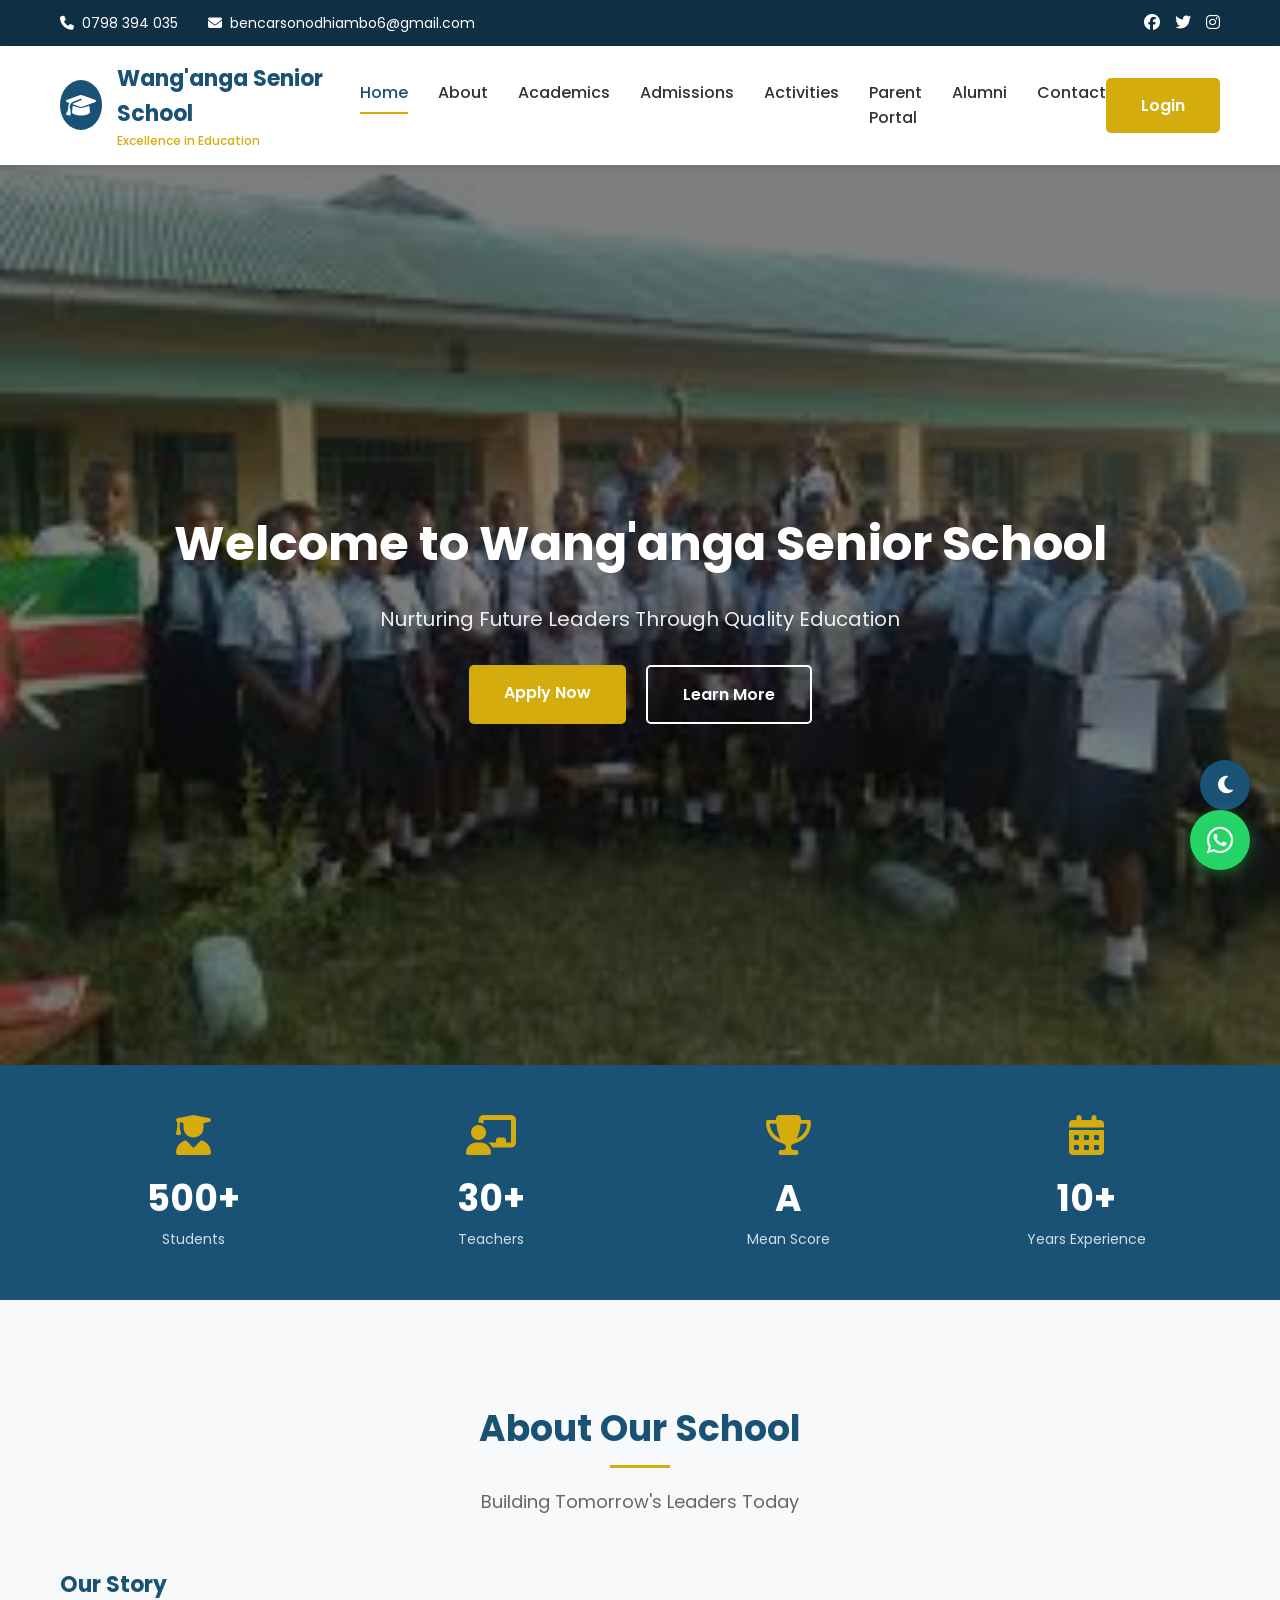
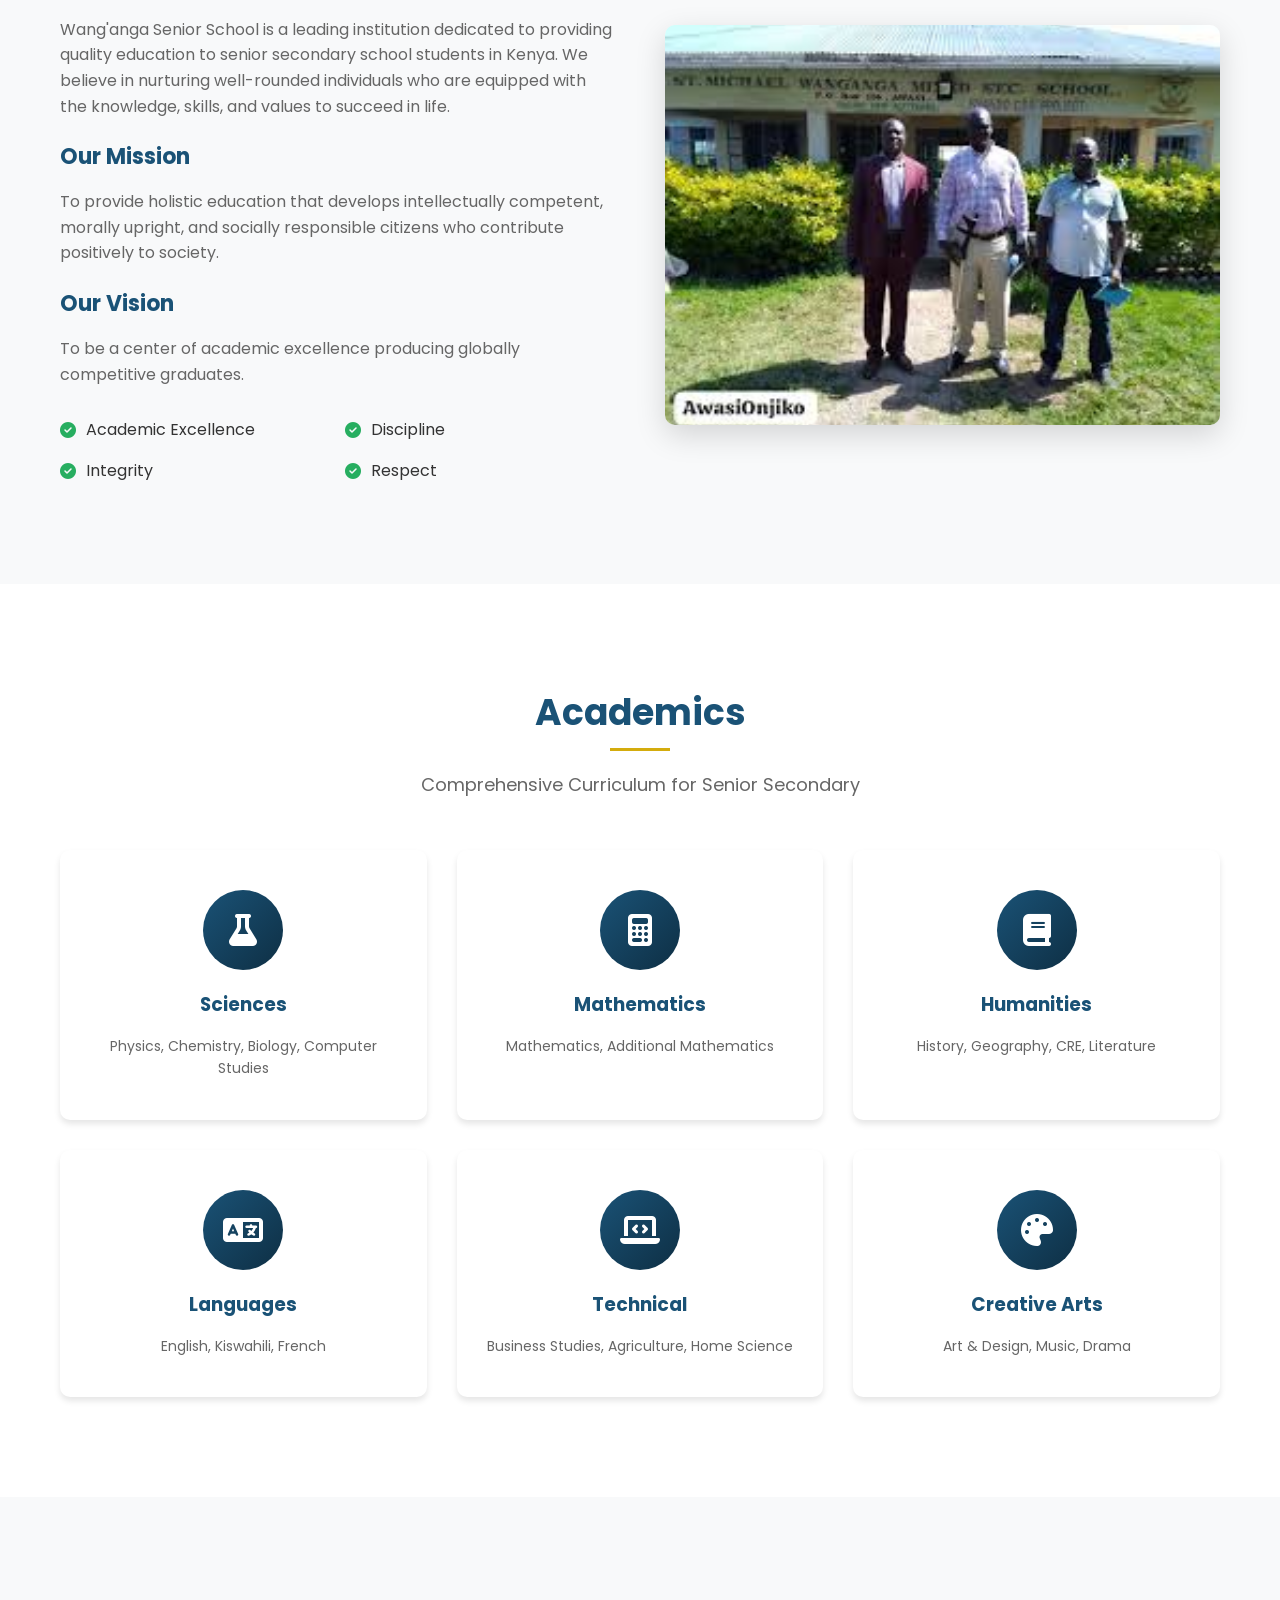
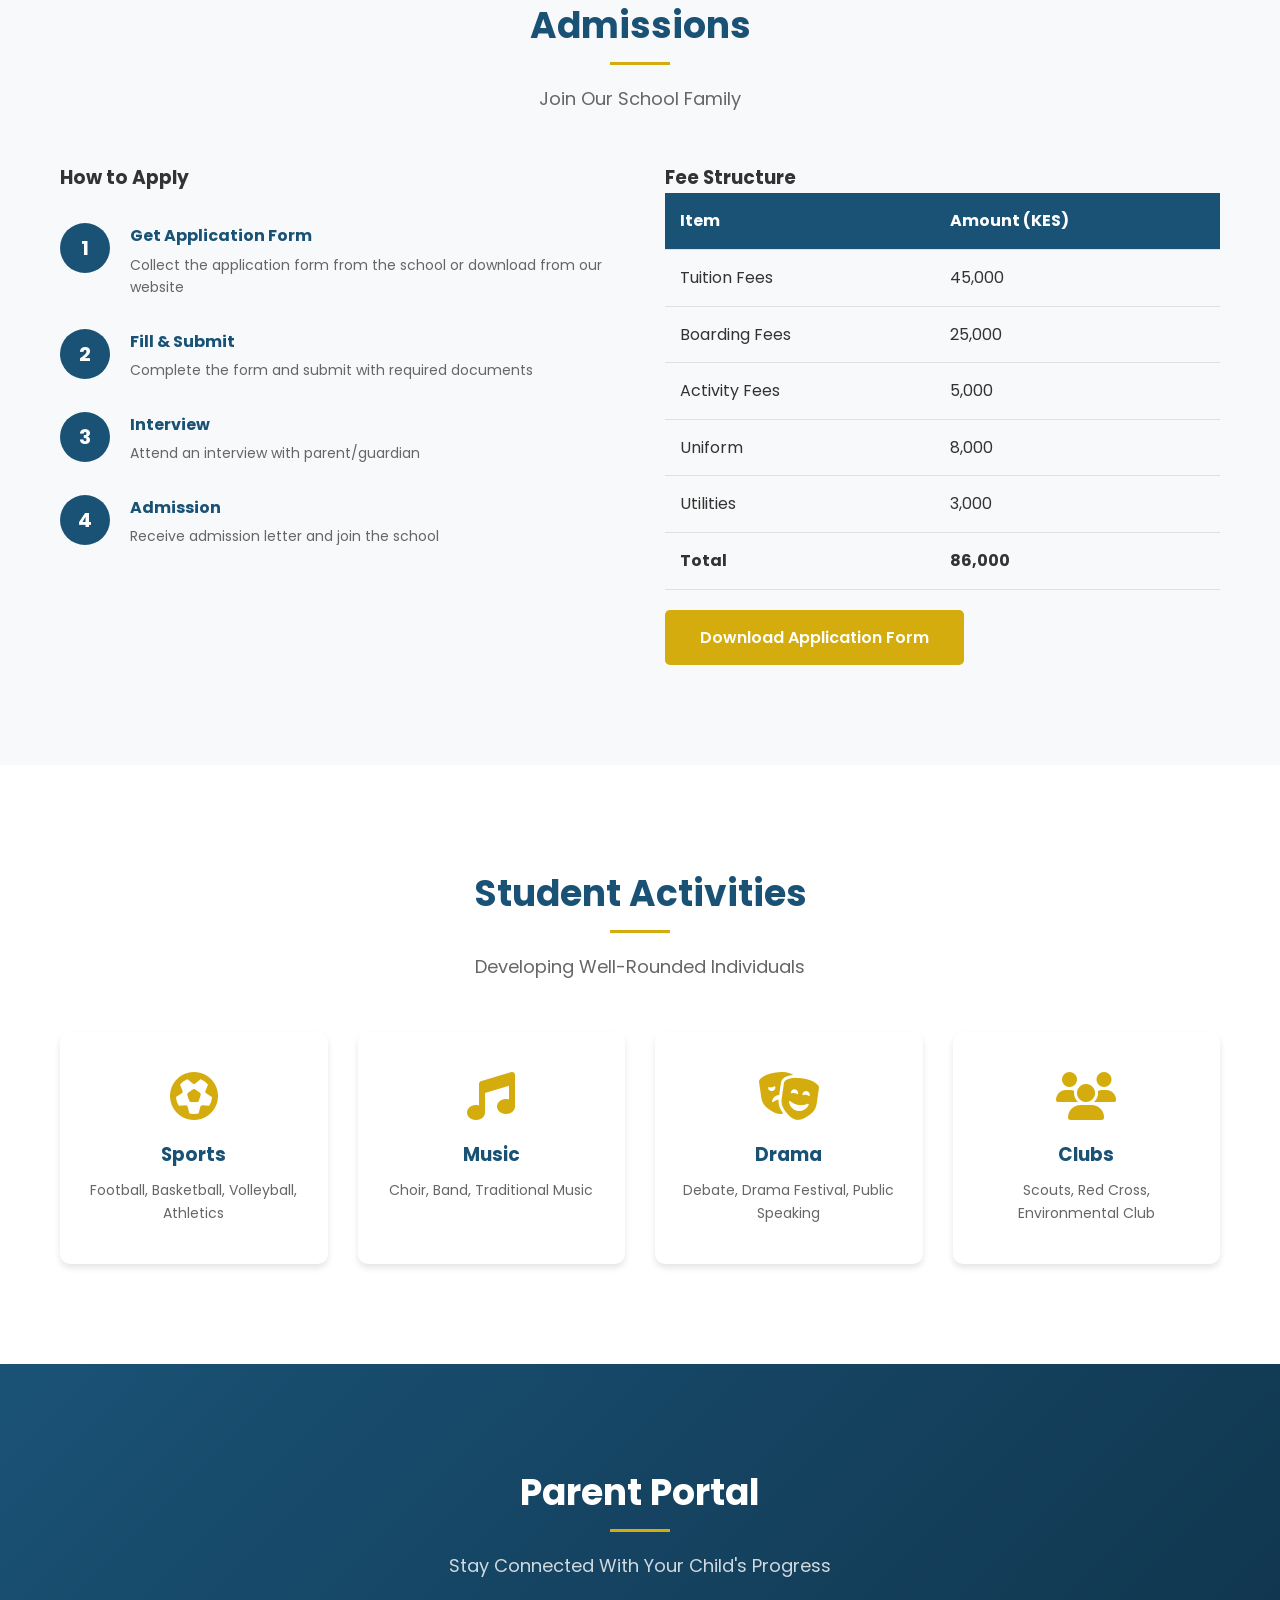
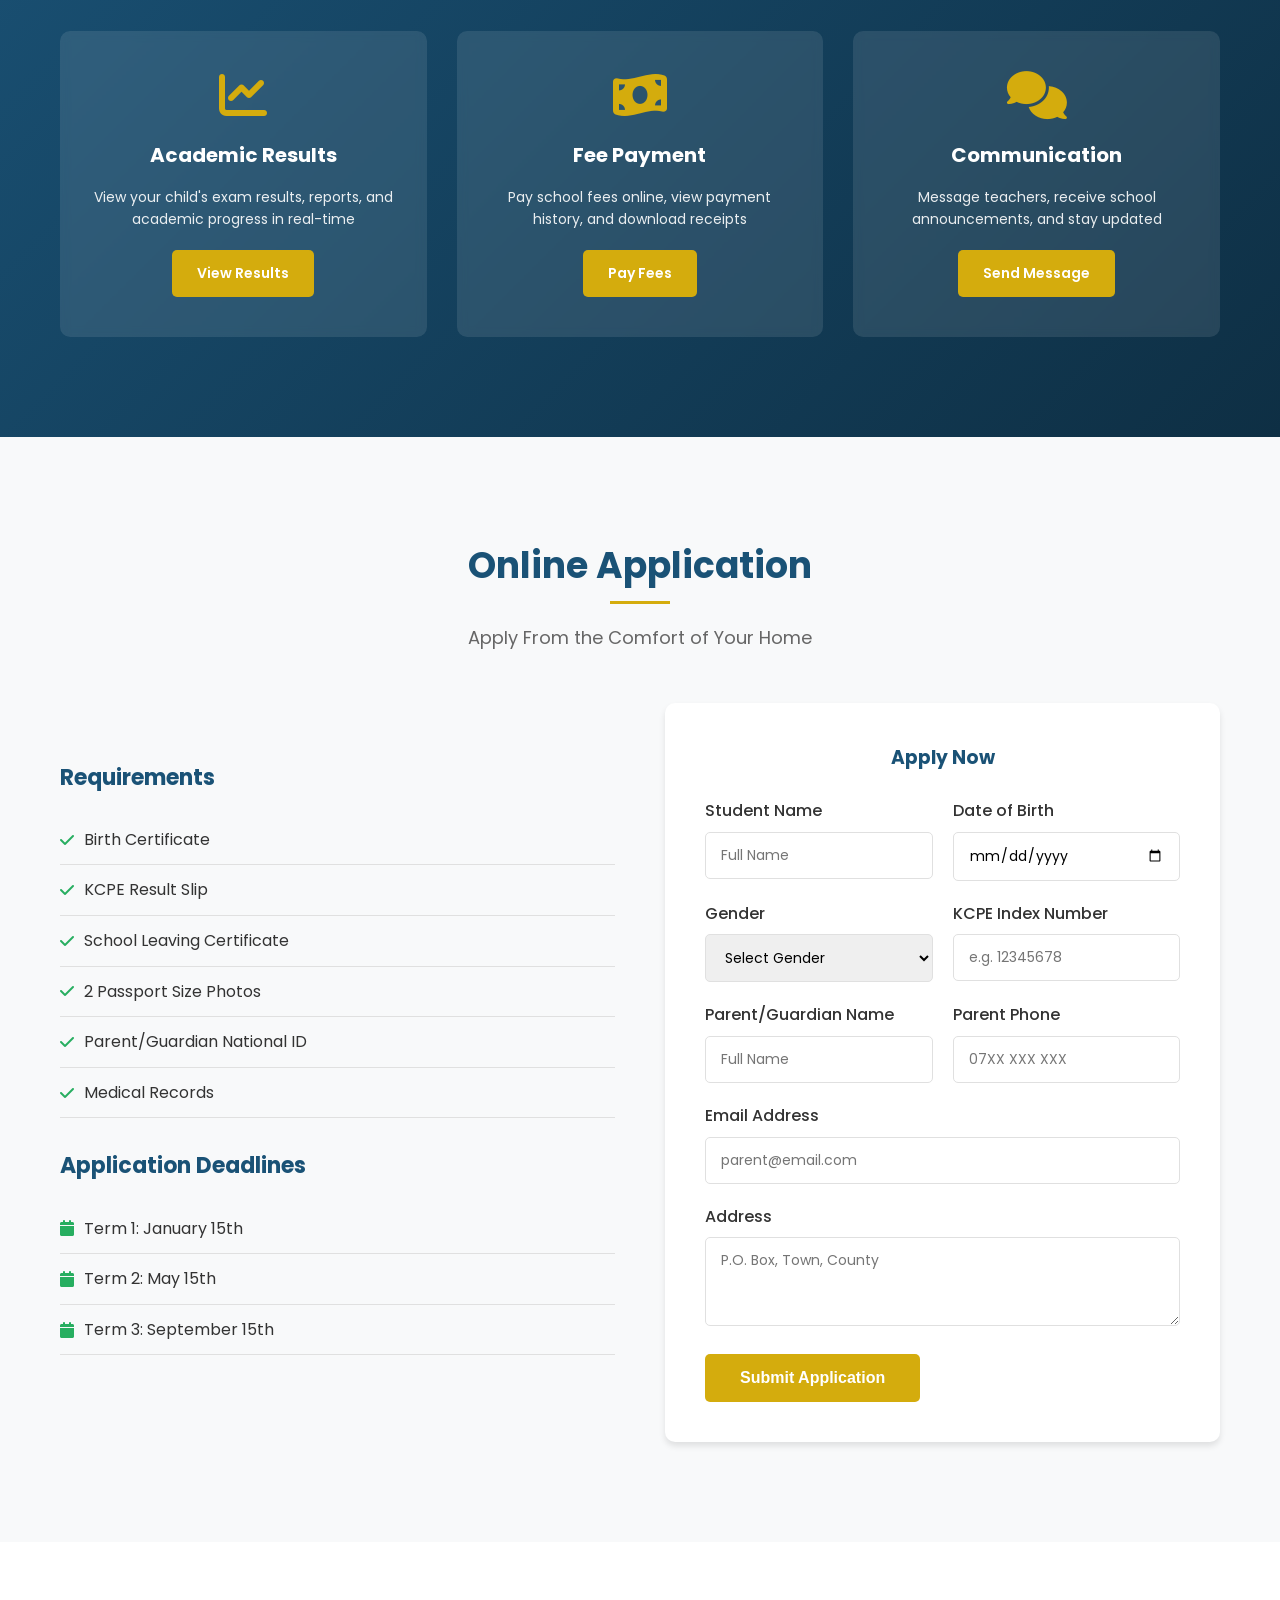
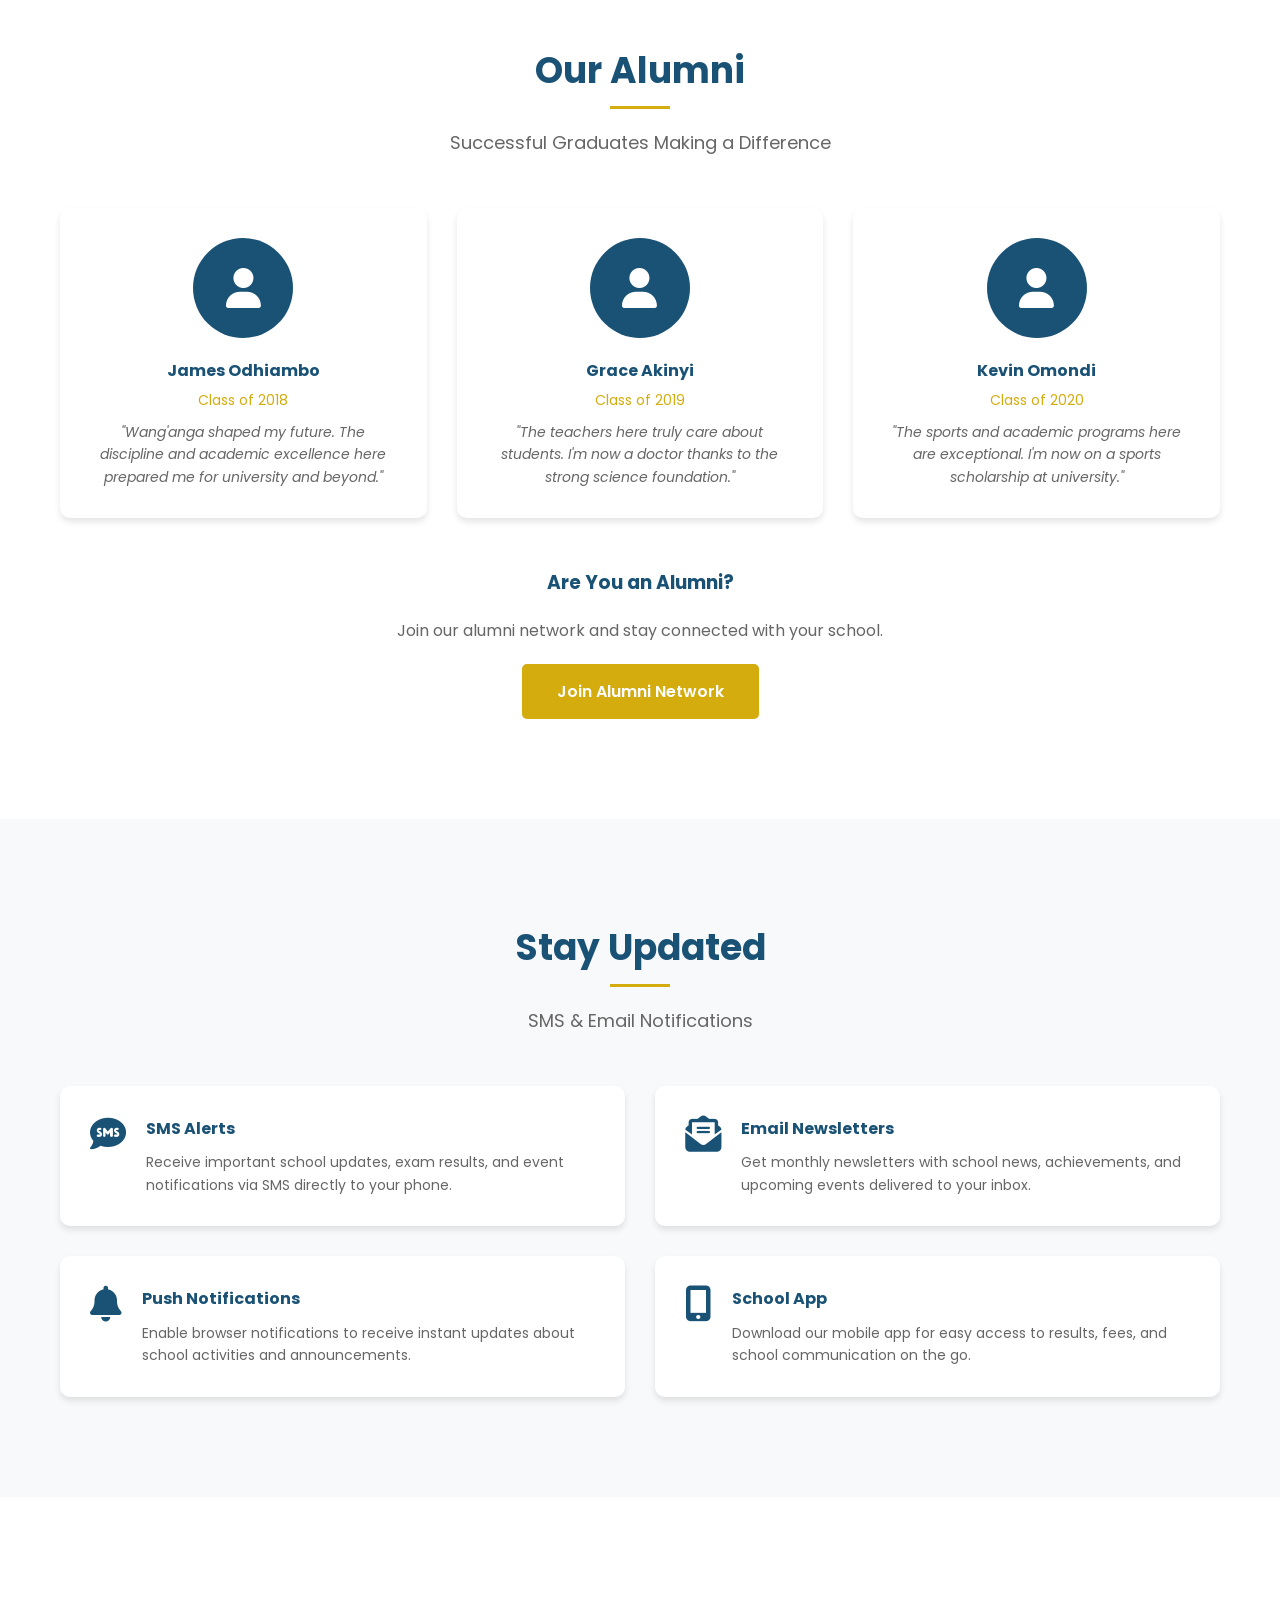
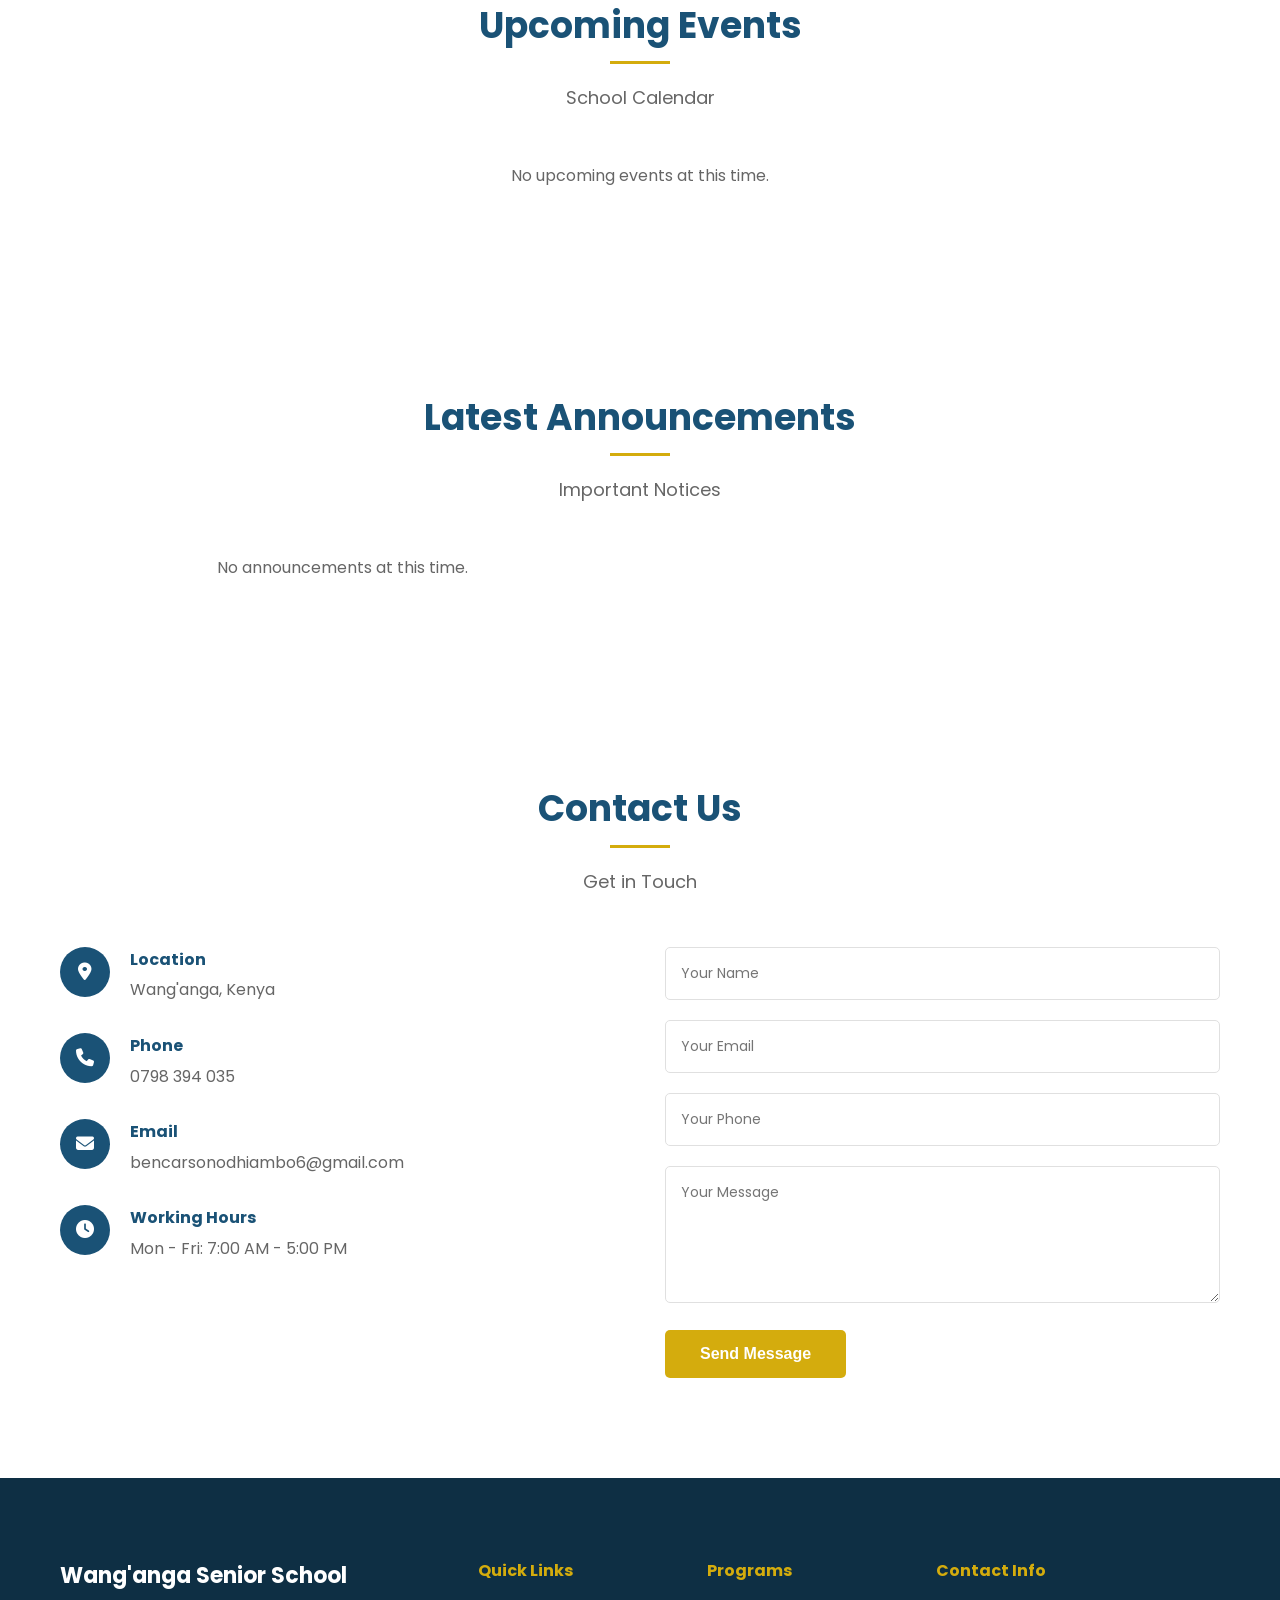
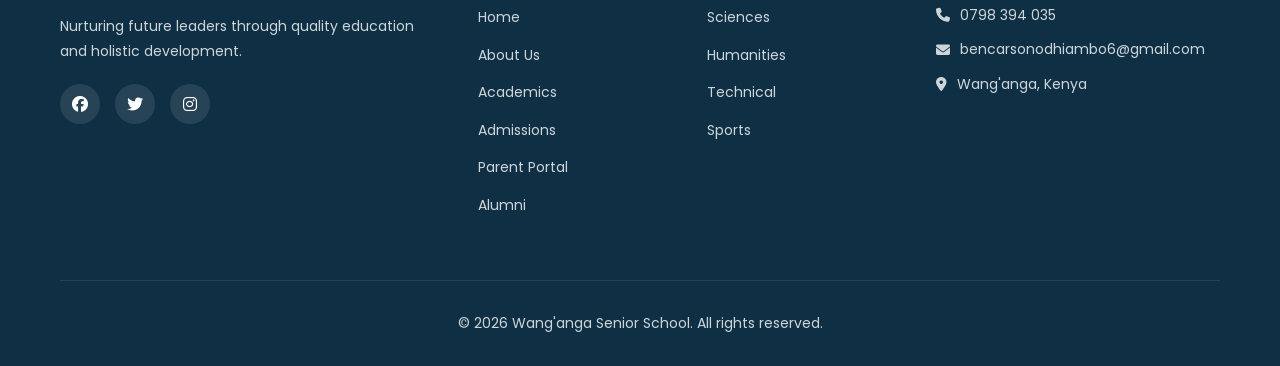
==== commit 1d74e1e9: "Change alumni names to Luo names from Kenya" ====
--- a/index.html
+++ b/index.html
@@ -446,9 +446,9 @@
             const list = document.getElementById('alumniList');
             if (!approved.length) {
                 list.innerHTML = `
-                    <div class="alumni-card"><div class="alumni-avatar"><i class="fas fa-user"></i></div><h4>James Mwangi</h4><div class="year">Class of 2018</div><p>"Wang'anga shaped my future. The discipline and academic excellence here prepared me for university and beyond."</p></div>
-                    <div class="alumni-card"><div class="alumni-avatar"><i class="fas fa-user"></i></div><h4>Sarah Wanjiku</h4><div class="year">Class of 2019</div><p>"The teachers here truly care about students. I'm now a doctor thanks to the strong science foundation."</p></div>
-                    <div class="alumni-card"><div class="alumni-avatar"><i class="fas fa-user"></i></div><h4>David Kipchoge</h4><div class="year">Class of 2020</div><p>"The sports and academic programs here are exceptional. I'm now on a sports scholarship at university."</p></div>
+                    <div class="alumni-card"><div class="alumni-avatar"><i class="fas fa-user"></i></div><h4>James Odhiambo</h4><div class="year">Class of 2018</div><p>"Wang'anga shaped my future. The discipline and academic excellence here prepared me for university and beyond."</p></div>
+                    <div class="alumni-card"><div class="alumni-avatar"><i class="fas fa-user"></i></div><h4>Grace Akinyi</h4><div class="year">Class of 2019</div><p>"The teachers here truly care about students. I'm now a doctor thanks to the strong science foundation."</p></div>
+                    <div class="alumni-card"><div class="alumni-avatar"><i class="fas fa-user"></i></div><h4>Kevin Omondi</h4><div class="year">Class of 2020</div><p>"The sports and academic programs here are exceptional. I'm now on a sports scholarship at university."</p></div>
                 `;
             } else {
                 list.innerHTML = approved.slice(0, 6).map(a => `
